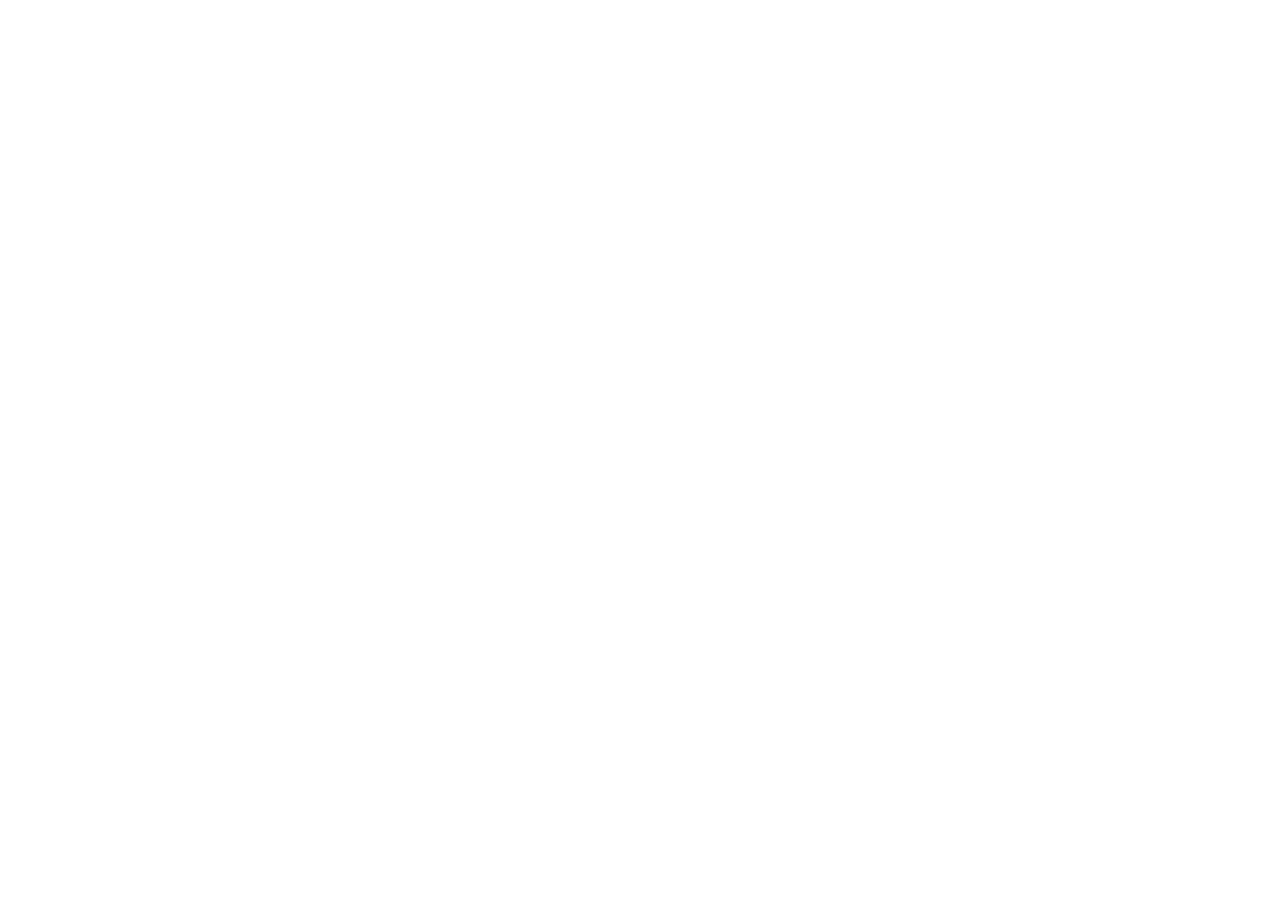
==== index.html @ 53dd27e1 "Estructura inicial del proyecto" ====
<!DOCTYPE html>
<html lang="en">
<head>
    <meta charset="UTF-8">
    <meta http-equiv="X-UA-Compatible" content="IE=edge">
    <meta name="viewport" content="width=device-width, initial-scale=1.0">
    <title>Workshop</title>
    <!-- CSS only -->
<link href="https://cdn.jsdelivr.net/npm/bootstrap@5.2.0-beta1/dist/css/bootstrap.min.css" rel="stylesheet" integrity="sha384-0evHe/X+R7YkIZDRvuzKMRqM+OrBnVFBL6DOitfPri4tjfHxaWutUpFmBp4vmVor" crossorigin="anonymous">
<link rel="stylesheet" href="./css/styles.css">
</head>
<body>

<!-- Todo lo del header -->
<!-- 15-65 -->
    <header>

    </header>

<!-- 65-115 -->
    <section>

    </section>







<!-- 115-200 -->
<!--Aquí va lo de los productos  -->
    <main class="container">

    </main>







    <!-- Aquí va el trabajo después de los productos -->
<!-- 200-250 -->
    <section>

    </section>

<!-- 250-300 -->
    <footer>

    </footer>
</body>
</html>
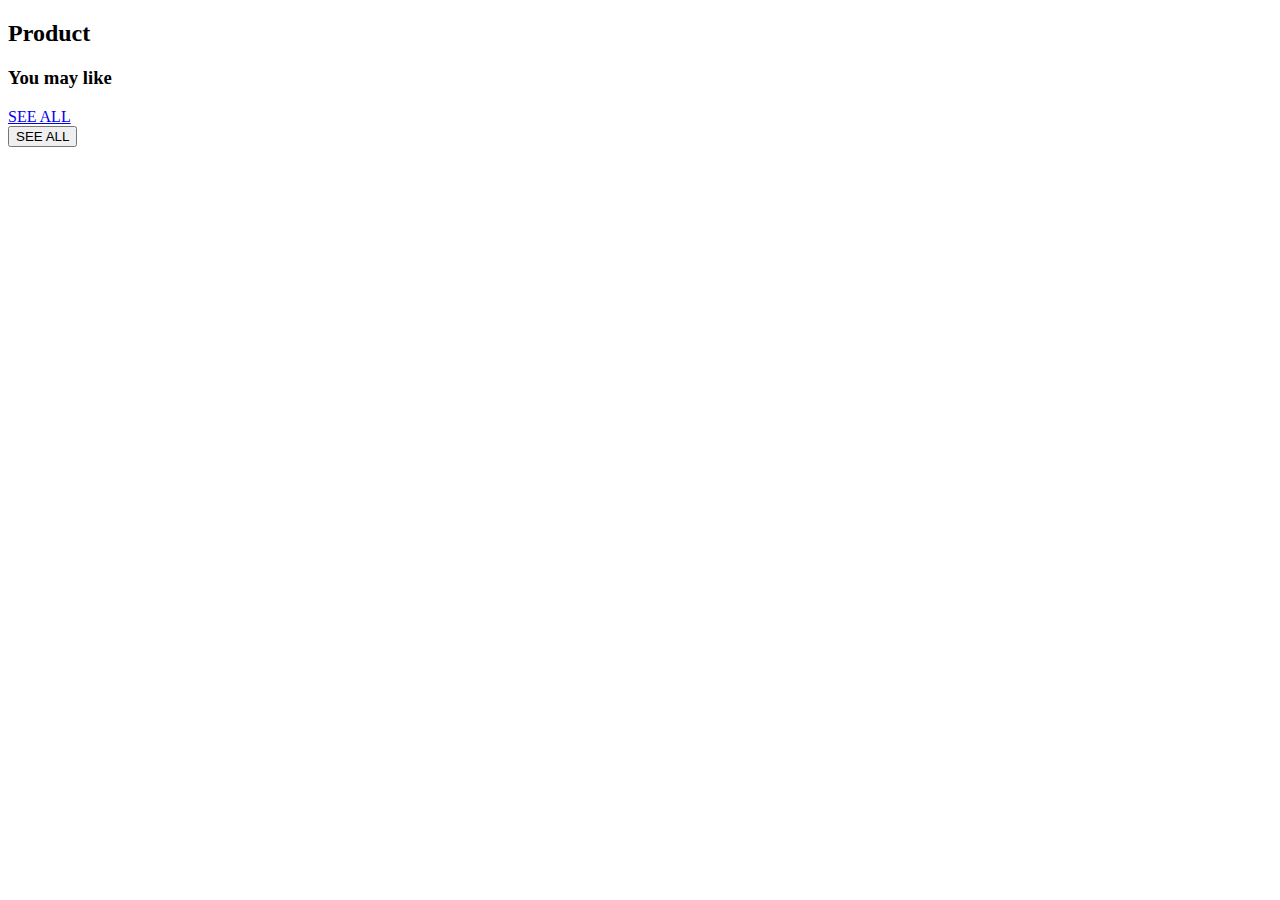
==== commit 710d2042: "Ya está el método get" ====
--- a/index.html
+++ b/index.html
@@ -28,9 +28,126 @@
 
 
 
+
+
+
+
+
+
+
+
+
+
+
+
+
+
+
+
+
+
+
+
+
+
+
+
+
+
+
+
+
+
+
+
+
+
+
+
+
+
+
+
+
+
+
+
+
+
+
+
+
+
+
+
+
+
+
+
+
+
+
+
+
+
+
+
+
+
+
+
+
+
+
+
+
+
+
+
+
+
+
+
+
+
+
+
+
 <!-- 115-200 -->
 <!--Aquí va lo de los productos  -->
     <main class="container">
+        <h2 class="text-dark">Product</h2>
+        <div class="d-flex justify-content-between">
+            <h3>You may like</h3>
+            <a href="#" class="text-danger">SEE ALL</a>
+        </div>
+        
+        <div class="container-products row mt-5">
+          
+                <!-- <div class="col-4">
+                    <img class="w-75 img-fluid" src="https://www.levapan.com/wp-content/uploads/2015/11/nectar_sanjorge_manzana250ml.jpg" alt="botella de jugo">
+                    <h5>Nombre del Jugo</h5>
+                    <p>Características del jugo</p>
+                    <p class="fw-bold">$999</p>
+                </div> -->
+    
+                <template id="template">
+                    <div class="col-4">
+                        <img class="w-75 img-fluid" src="" alt="botella de jugo">
+                        <h5>Nombre del Jugo</h5>
+                        <p id="caracteristicas">Características del jugo</p>
+                        <p id="precio" class="fw-bold">$999</p>
+                    </div>
+                </template>
+              
+        </div>
+
+        <button class="btn btn-danger d-block mx-auto">SEE ALL</button>
+       
+            
+       
+
+
 
     </main>
 
@@ -50,5 +167,147 @@
     <footer>
 
     </footer>
+
+
+
+
+
+
+
+
+
+
+
+
+
+
+
+
+
+
+
+
+
+
+
+
+
+
+
+
+
+
+
+
+
+
+
+
+
+
+
+
+
+
+
+
+
+
+
+
+
+
+
+
+
+
+
+
+
+
+
+
+
+
+
+
+
+
+
+
+
+
+
+
+
+
+
+
+
+
+
+
+
+
+
+
+
+
+
+
+
+
+
+
+
+
+
+
+
+
+
+
+
+
+
+
+
+
+
+
+
+
+
+
+
+
+
+
+
+
+
+
+
+
+
+
+
+
+
+
+
+
+
+
+
+
+
+
+
+
+
+
+
+    <script src="./js/app.js" type="module"></script>
 </body>
 </html>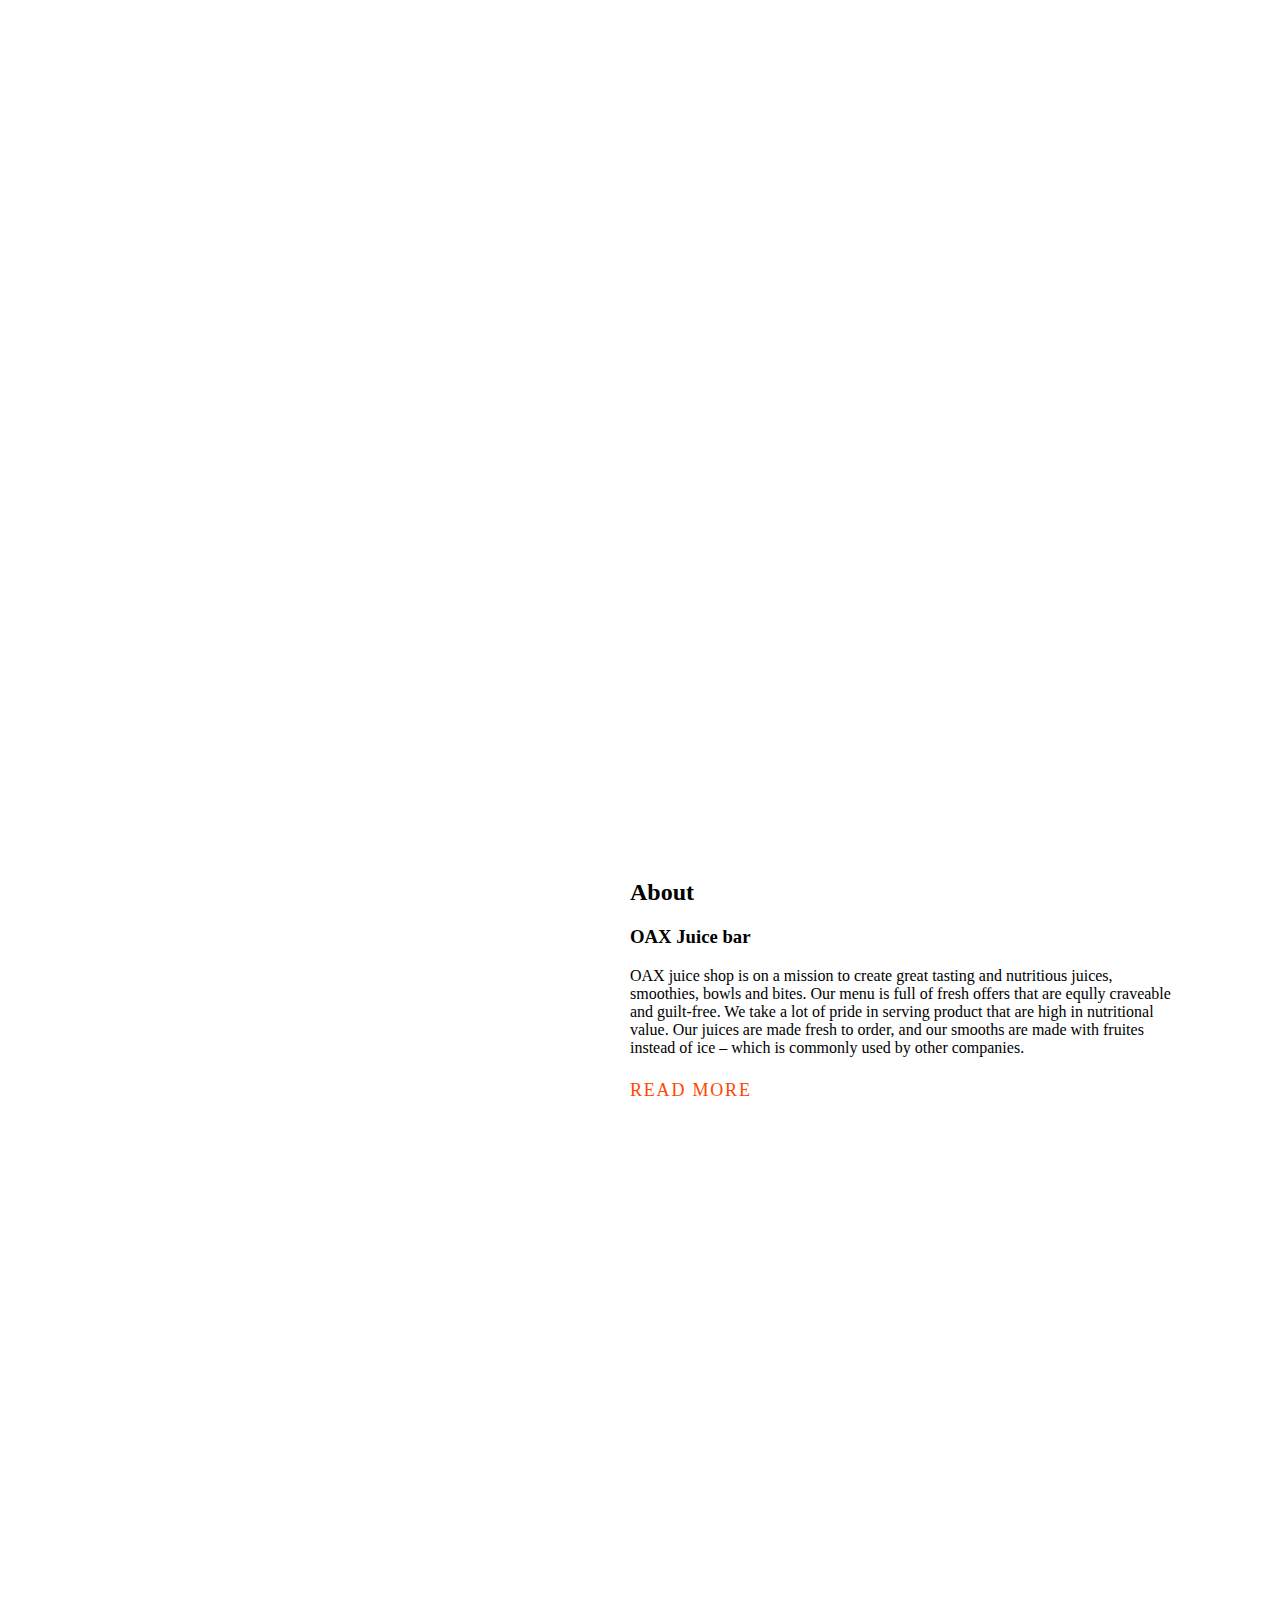
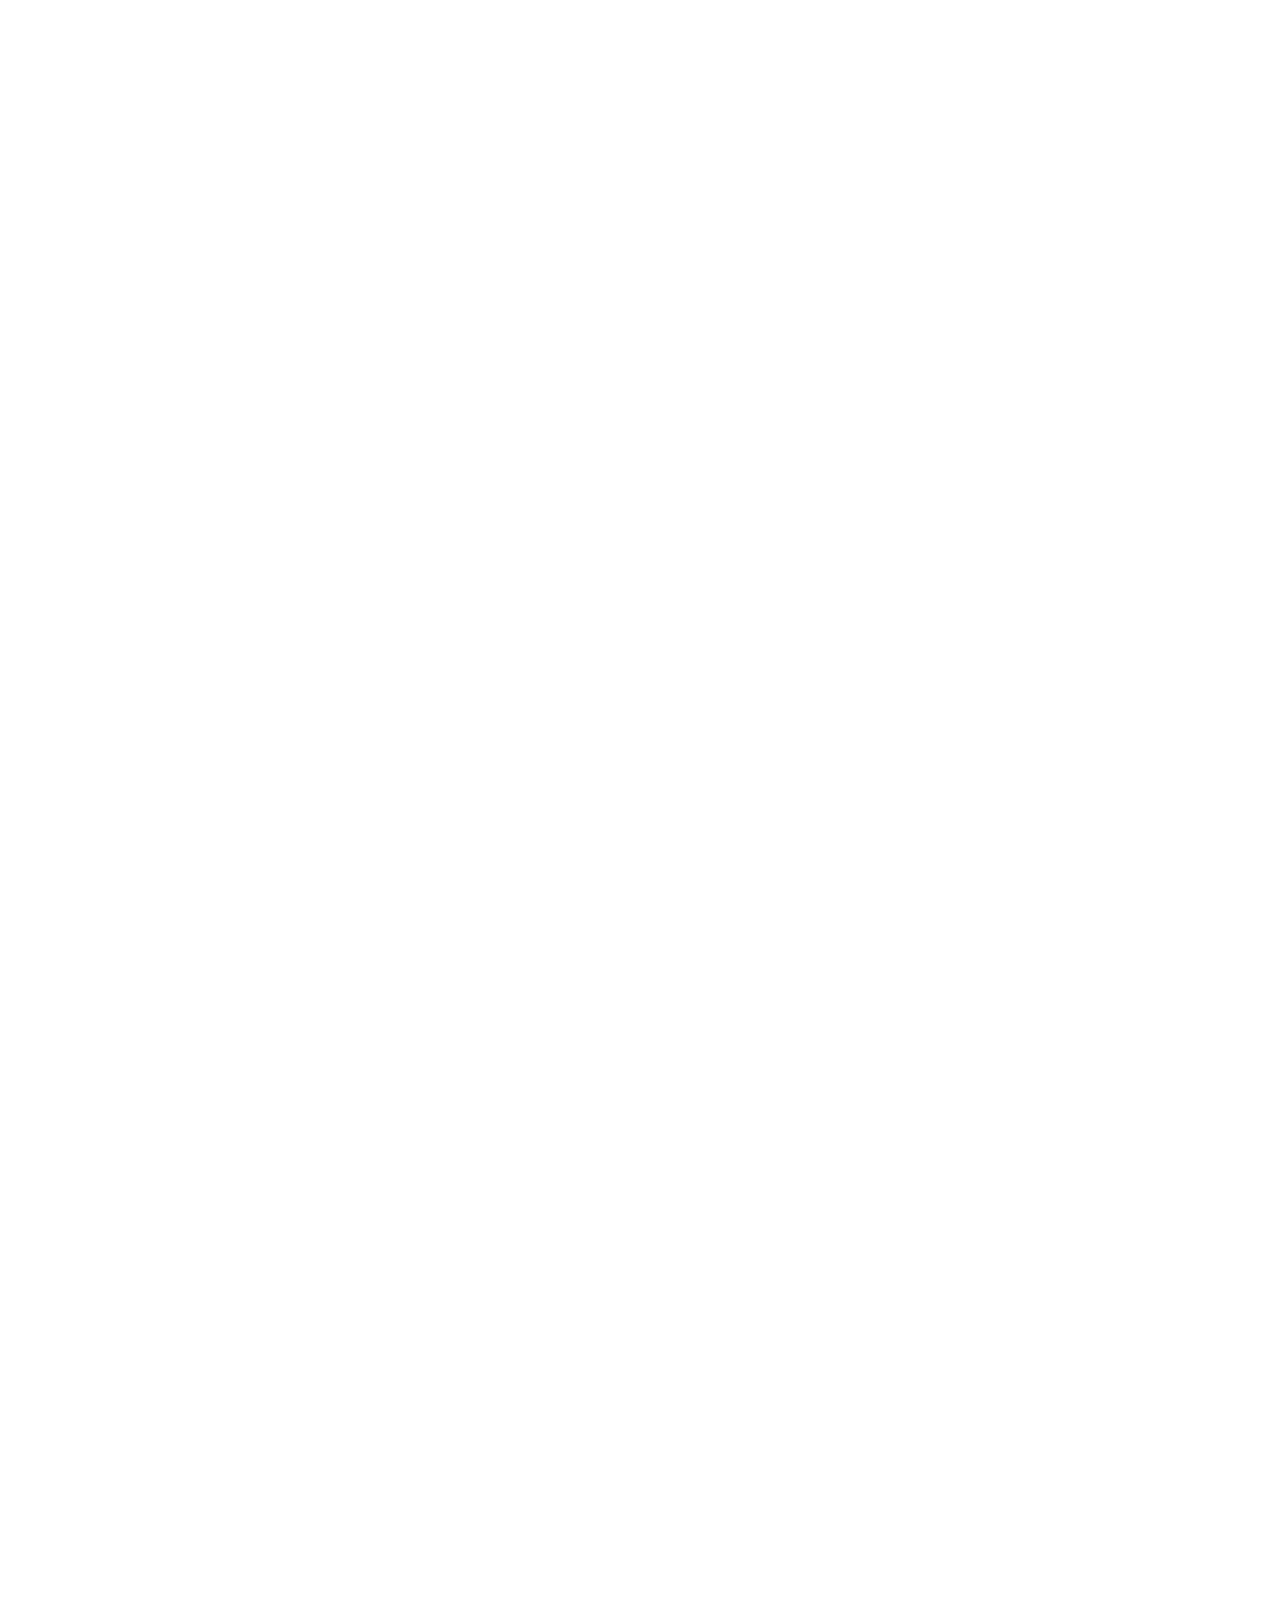
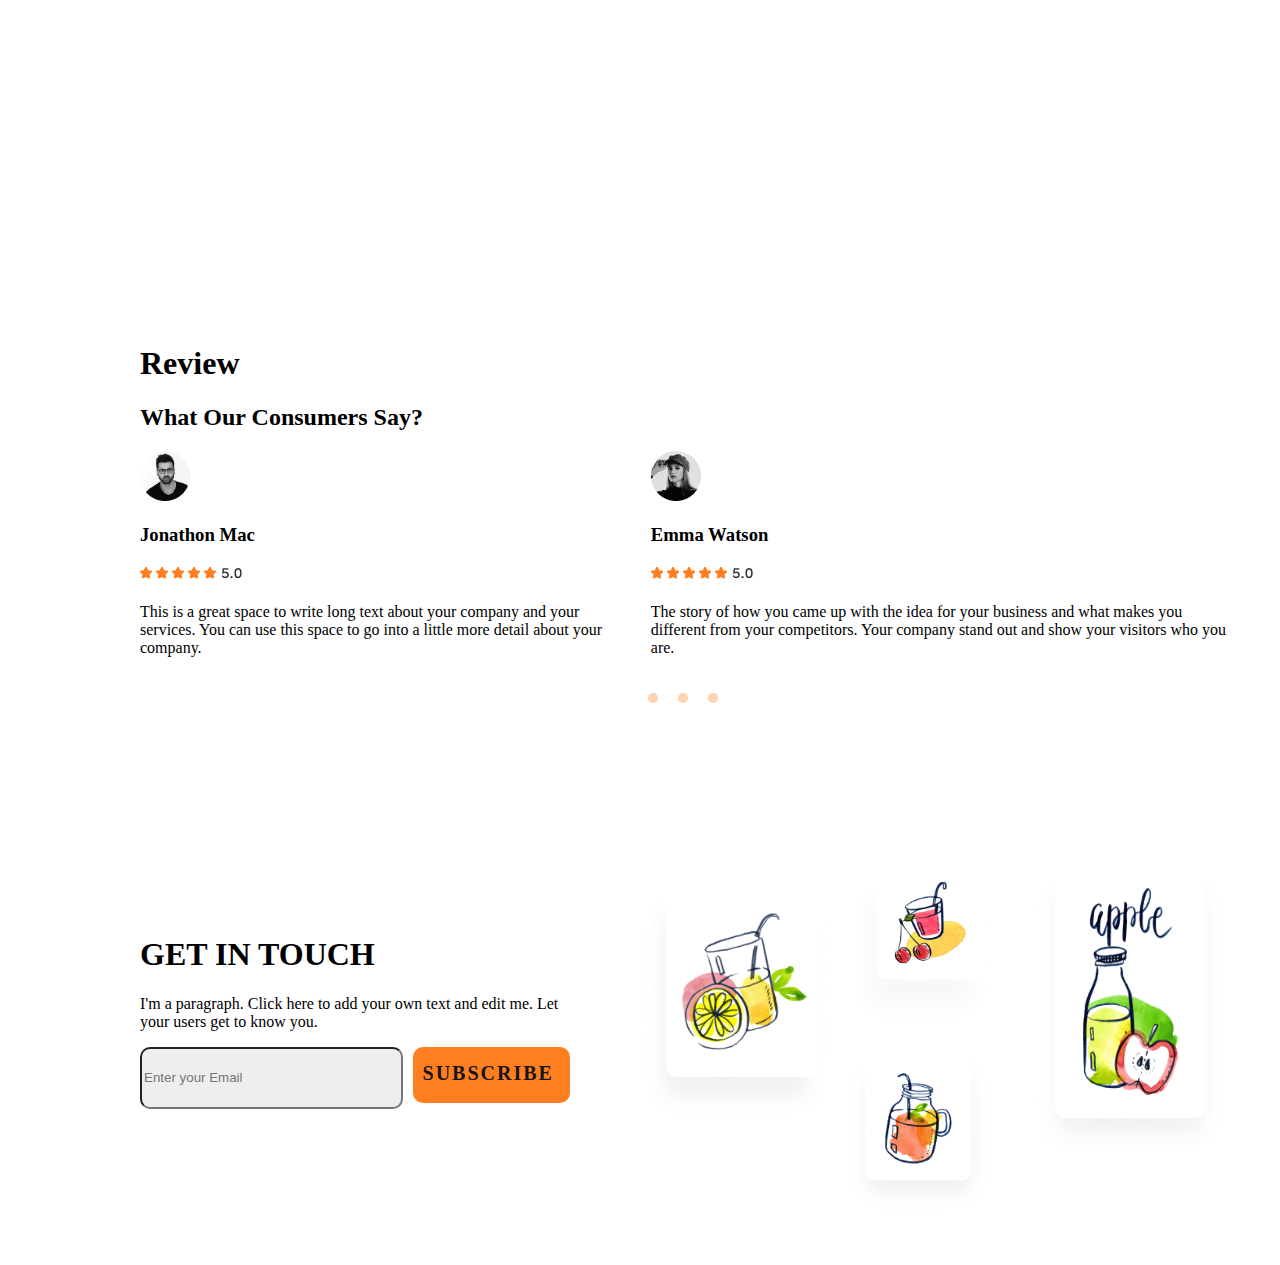
==== commit a4c2f1ad: "cambios" ====
--- a/index.html
+++ b/index.html
@@ -8,6 +8,7 @@
     <!-- CSS only -->
 <link href="https://cdn.jsdelivr.net/npm/bootstrap@5.2.0-beta1/dist/css/bootstrap.min.css" rel="stylesheet" integrity="sha384-0evHe/X+R7YkIZDRvuzKMRqM+OrBnVFBL6DOitfPri4tjfHxaWutUpFmBp4vmVor" crossorigin="anonymous">
 <link rel="stylesheet" href="./css/styles.css">
+
 </head>
 <body>
 
@@ -17,95 +18,100 @@
 
     </header>
 
+
+
+
+
+
+
+
+
+
+
+
+
+
+
+
+
+
+
+
+
+
+
+
+
+
+
+
+
+
+
+
+
+
+
+
+
+
+
+
+
+
+
+
+
+
+
 <!-- 65-115 -->
     <section>
 
+        <div class=" div1">
+            <img src="https://res.cloudinary.com/dnezkinuo/image/upload/v1657655784/Fresh_rwzfhy.png" alt="">
+        </div>
+
+        <div class="divText">
+            <h2>About</h2>
+            <h3>OAX Juice bar</h3>
+            <p>OAX juice shop is on a mission to create great tasting and nutritious juices, smoothies, bowls and bites. Our menu is full of fresh offers that are eqully craveable and guilt-free. 
+                We take a lot of pride in serving product that are high in nutritional value. Our juices are made fresh to order, and our smooths are made with fruites instead of ice – which is commonly used by other companies.
+            </p>
+            <h2 class="read">READ MORE</h2>
+
+        </div>
+
+
+
+
+
+
+
+
+
+
+
+
+
+
+
+
+
+
+
+
+
+
+
+
+
+
+
+
+
+
+
     </section>
-
-
-
-
-
-
-
-
-
-
-
-
-
-
-
-
-
-
-
-
-
-
-
-
-
-
-
-
-
-
-
-
-
-
-
-
-
-
-
-
-
-
-
-
-
-
-
-
-
-
-
-
-
-
-
-
-
-
-
-
-
-
-
-
-
-
-
-
-
-
-
-
-
-
-
-
-
-
-
-
-
-
-
-
-
 
 
 
@@ -116,40 +122,74 @@
 <!-- 115-200 -->
 <!--Aquí va lo de los productos  -->
     <main class="container">
-        <h2 class="text-dark">Product</h2>
-        <div class="d-flex justify-content-between">
-            <h3>You may like</h3>
-            <a href="#" class="text-danger">SEE ALL</a>
-        </div>
-        
-        <div class="container-products row mt-5">
-          
-                <!-- <div class="col-4">
-                    <img class="w-75 img-fluid" src="https://www.levapan.com/wp-content/uploads/2015/11/nectar_sanjorge_manzana250ml.jpg" alt="botella de jugo">
-                    <h5>Nombre del Jugo</h5>
-                    <p>Características del jugo</p>
-                    <p class="fw-bold">$999</p>
-                </div> -->
-    
-                <template id="template">
-                    <div class="col-4">
-                        <img class="w-75 img-fluid" src="" alt="botella de jugo">
-                        <h5>Nombre del Jugo</h5>
-                        <p id="caracteristicas">Características del jugo</p>
-                        <p id="precio" class="fw-bold">$999</p>
-                    </div>
-                </template>
-              
-        </div>
-
-        <button class="btn btn-danger d-block mx-auto">SEE ALL</button>
-       
-            
-       
-
-
 
     </main>
+
+
+
+
+
+
+
+
+
+
+
+
+
+
+
+
+
+
+
+
+
+
+
+
+
+
+
+
+
+
+
+
+
+
+
+
+
+
+
+
+
+
+
+
+
+
+
+
+
+
+
+
+
+
+
+
+
+
+
+
+
+
+
+
+
+
 
 
 
@@ -161,153 +201,76 @@
 <!-- 200-250 -->
     <section>
 
+
+        <div class="cont4">
+            <h1>Review</h1>
+            <h2>What Our Consumers Say?</h2>
+
+        <div>
+            <main class="main">
+                <div class="exp1">
+                    <img src="./images/Mask Group.png" alt="">
+                    <h3>Jonathon Mac</h3>
+                    <img src="./images/estrellas.png" alt="">
+                    <p>This is a great space to write long text about your company and your services. You can use this space to go into a little more detail about your company. </p>
+                </div>
+
+                <div class="exp1">
+                    <img src="./images/Mask Group2.png" alt=""> 
+                    <h3>Emma Watson</h3>
+                    <img src="./images/estrellas.png" alt="">
+                    <p>The story of how you came up with the idea for your business and what makes you different from your competitors. Your company stand out and show your visitors who you are. </p>
+                </div>
+
+                
+            </main>
+
+            <div class="div5">
+                    <img src="./images/Ellipse.png" alt="">
+                    <img src="./images/Ellipse.png" alt="">
+                    <img src="./images/Ellipse.png" alt="">
+                </div>
+
+            <div>
+        </div>
+            </div>
+        </div>
+
+                <main class="seccion10">
+                    <div class="sec11">
+                        <h1>GET IN TOUCH</h1>
+                        <p>I'm a paragraph. Click here to add your own text and edit me. Let your users get to know you.</p>
+                        <div class="subsec10">
+                            <input type="text" placeholder="Enter your Email">
+                                <div class="conth1">
+                                    <h1 class="h1">SUBSCRIBE</h1>
+                                </div>
+                        </div>
+                    </div>
+
+
+                    <div class="sec12">
+                        <div>
+                        <img class="juice1" src="./images/juice4.png" alt="">
+                        </div>
+                        <div class="j3">
+                        <img class="juice2" src="./images/juice1.png" alt="">
+                        <img class="juice3" src="./images/juice3.png" alt="">
+                        </div>
+                        <div>
+                        <img class="juice4" src="./images/juice2.png" alt="">
+                        </div>
+                    </div>
+
+
+                </main>
+
     </section>
+
 
 <!-- 250-300 -->
     <footer>
 
     </footer>
-
-
-
-
-
-
-
-
-
-
-
-
-
-
-
-
-
-
-
-
-
-
-
-
-
-
-
-
-
-
-
-
-
-
-
-
-
-
-
-
-
-
-
-
-
-
-
-
-
-
-
-
-
-
-
-
-
-
-
-
-
-
-
-
-
-
-
-
-
-
-
-
-
-
-
-
-
-
-
-
-
-
-
-
-
-
-
-
-
-
-
-
-
-
-
-
-
-
-
-
-
-
-
-
-
-
-
-
-
-
-
-
-
-
-
-
-
-
-
-
-
-
-
-
-
-
-
-
-
-
-
-
-
-
-
-
-
-
-
-
-
-    <script src="./js/app.js" type="module"></script>
 </body>
 </html>--- a/css/styles.css
+++ b/css/styles.css
@@ -0,0 +1,154 @@
+.div1{
+    position: absolute;
+    width: 437px;
+    height: 466px;
+    left: 140px;
+    top: 808px;
+
+}
+.divText{
+    position: absolute;
+    width: 554px;
+    height: 364px;
+    left: 630px;
+    top: 859px;
+
+}
+.read{
+    margin-top: 20px;
+   display: flex;
+    width: 197px;
+    height: 26px;
+    left: 672px;
+    top: 1194px;
+
+    font-family: 'Oswald';
+    font-style: normal;
+    font-weight: 500;
+    font-size: 18px;
+    line-height: 26px;
+    /* identical to box height, or 144% */
+
+    letter-spacing: 0.1em;
+    color: orangered ;
+}
+
+.cont4{
+    position: absolute;
+    width: 1086px;
+    height: 471px;
+    left: 140px;
+    top: 3524px;
+
+}
+sec12
+    .exp1{
+       
+        width: 526px;
+        height: 228px;
+        left: 140px;
+        margin-top: 30px;
+
+        background: rgba(255, 126, 32, 0.05);
+        border-radius: 16px;
+           }
+
+.main{
+    display: flex;
+    gap:20px;
+    
+}
+
+.div5{
+    display: flex;
+    gap:20px;
+    justify-content: center;
+    margin-top: 20px;
+}
+.seccion10{
+    position: absolute;
+    width: 1086px;
+    height: 350.25px;
+    left: 140px;
+    top: 4115px;
+    display: flex;
+
+}
+.subsec10{
+    display: flex;
+    gap:10px
+}
+
+.sec11{
+    position: absolute;
+    width: 430px;
+    height: 202px;
+    
+}
+.conth1{
+    width: 159px;
+    height: 56px;
+    background: #FF7E20;
+    border-radius: 10px;
+   
+}
+.h1{
+   margin-left: 10px;
+    margin-top: 13px;
+    font-family: 'Oswald';
+    font-style: normal;
+    font-weight: 600;
+    font-size: 20px;
+    line-height: 27px;
+    /* identical to box height */
+
+    letter-spacing: 0.1em;
+
+    color: #161616;
+}
+
+input{
+   
+ 
+    width: 257px;
+    height: 56px;
+    background: #EEEEEE;
+    border-radius: 10px;
+}
+
+.juice1{
+    width: 192px;
+    height: 236px;
+    margin-top: 20px;
+}
+
+.juice2{
+   
+    width: 145px;
+    height: 163.12px;
+   
+   
+}
+
+.juice3{
+    width: 145px;
+    height: 163.12px;
+    margin-top: 20px;
+}
+
+.juice4{
+    width: 192px;
+    height: 293px;
+}
+.sec12{
+    display:flex;
+    width: 677px;
+    height: 350.25px;
+    margin-left: 500px;
+    margin-top: -50px;
+}
+
+.j3{
+    margin-left:15px;
+    display: block;
+}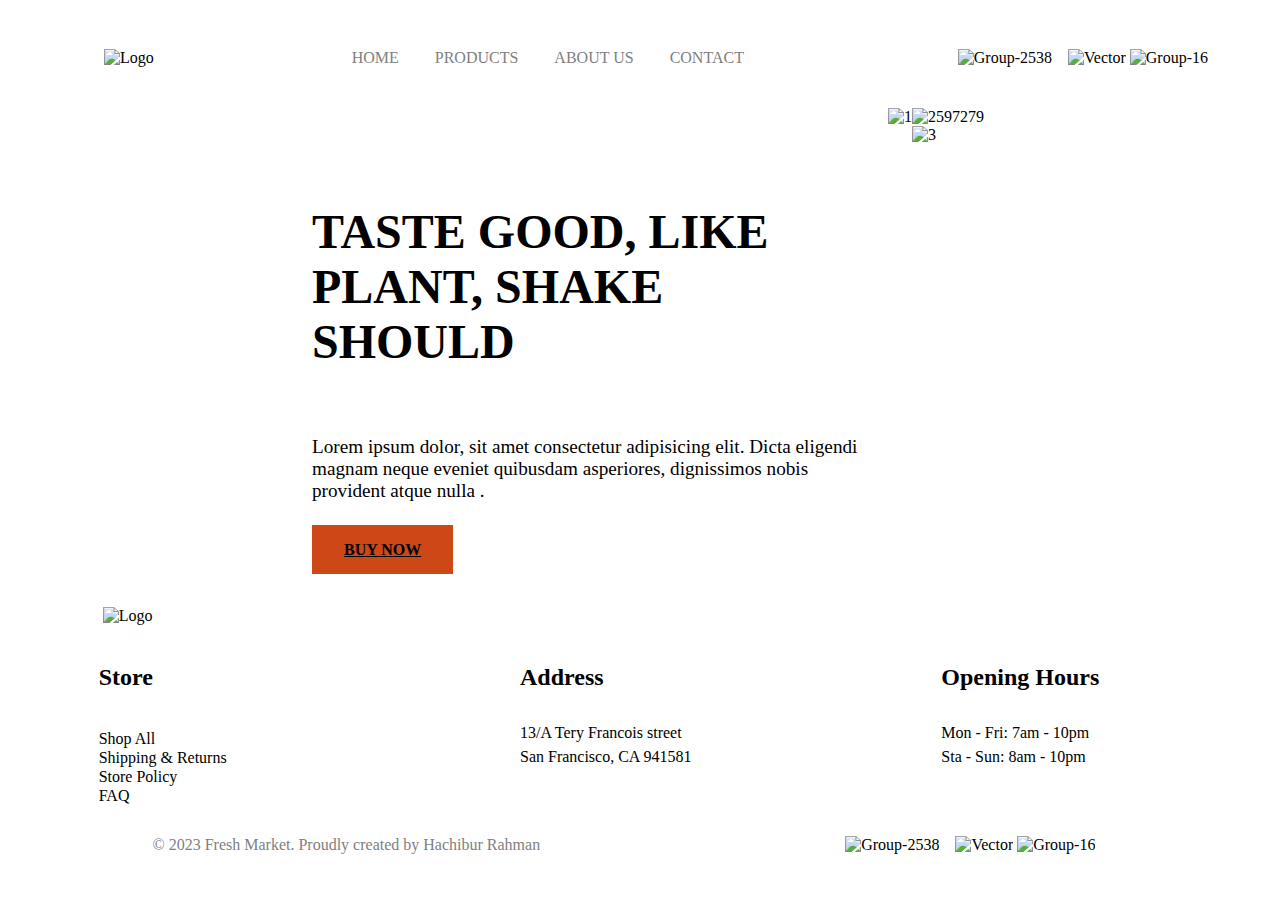
==== commit c69247ed: "footer y header" ====
--- a/index.html
+++ b/index.html
@@ -1,276 +1,318 @@
 <!DOCTYPE html>
 <html lang="en">
+
 <head>
     <meta charset="UTF-8">
     <meta http-equiv="X-UA-Compatible" content="IE=edge">
     <meta name="viewport" content="width=device-width, initial-scale=1.0">
     <title>Workshop</title>
     <!-- CSS only -->
-<link href="https://cdn.jsdelivr.net/npm/bootstrap@5.2.0-beta1/dist/css/bootstrap.min.css" rel="stylesheet" integrity="sha384-0evHe/X+R7YkIZDRvuzKMRqM+OrBnVFBL6DOitfPri4tjfHxaWutUpFmBp4vmVor" crossorigin="anonymous">
-<link rel="stylesheet" href="./css/styles.css">
-
+    <link href="https://cdn.jsdelivr.net/npm/bootstrap@5.2.0-beta1/dist/css/bootstrap.min.css" rel="stylesheet"
+        integrity="sha384-0evHe/X+R7YkIZDRvuzKMRqM+OrBnVFBL6DOitfPri4tjfHxaWutUpFmBp4vmVor" crossorigin="anonymous">
+    <link rel="stylesheet" href="./css/styles.css">
+    <link rel="stylesheet" href="./css/navBar.css">
 </head>
+
 <body>
 
-<!-- Todo lo del header -->
-<!-- 15-65 -->
+    <!-- Todo lo del header -->
+    <!-- 15-65 -->
     <header>
-
+        <nav class="navigationBar">
+            <div class="logoNavBar">
+                <img src="https://i.ibb.co/GPHg8RK/Logo.png" alt="Logo" border="0">
+            </div>
+            <div class="enlaces">
+                <a href="">HOME</a>
+                <a href="">PRODUCTS</a>
+                <a href="">ABOUT US</a>
+                <a href="">CONTACT</a>
+            </div>
+            <div class="logos">
+                <img src="https://i.ibb.co/sRfvyM6/Group-2538.png" alt="Group-2538" border="0">
+                <div class="logos2">
+                    <img src="https://i.ibb.co/VptR0bk/Vector.png" alt="Vector" border="0">
+                    <img src="https://i.ibb.co/L6sryJW/Group-16.png" alt="Group-16" border="0">
+                </div>
+            </div>
+        </nav>
+        <section class="sectionCabecera">
+            <div class="card" style="width: 37rem;">
+                <div class="card-body">
+                    <h5 class="card-title">TASTE GOOD, LIKE <br> PLANT, SHAKE SHOULD</h5>
+                    <p class="card-text">Lorem ipsum dolor, sit amet consectetur adipisicing elit. Dicta eligendi magnam
+                        neque eveniet quibusdam asperiores, dignissimos nobis provident atque nulla .</p>
+                    <a href="#" class="btn btn-primary">BUY NOW</a>
+                </div>
+            </div>
+            <section class="fotosHeader">
+                <div class="img01">
+                    <img src="https://i.ibb.co/m4Qqqbq/1.png" alt="1" border="0">
+                </div>
+                <div class="img0203">
+                    <img src="https://i.ibb.co/QXwz8hj/2597279.png" alt="2597279" border="0">
+                    <img src="https://i.ibb.co/KyLNdjH/3.png" alt="3" border="0">
+                </div>
+            </section>
+        </section>
     </header>
 
-
-
-
-
-
-
-
-
-
-
-
-
-
-
-
-
-
-
-
-
-
-
-
-
-
-
-
-
-
-
-
-
-
-
-
-
-
-
-
-
-
-
-
-
-
-
-<!-- 65-115 -->
+    <!-- 65-115 -->
     <section>
 
-        <div class=" div1">
-            <img src="https://res.cloudinary.com/dnezkinuo/image/upload/v1657655784/Fresh_rwzfhy.png" alt="">
+    </section>
+
+
+
+
+
+
+
+    <!-- 115-200 -->
+    <!--Aquí va lo de los productos  -->
+    <main class="container">
+
+    </main>
+
+
+
+
+
+
+
+    <!-- Aquí va el trabajo después de los productos -->
+    <!-- 200-250 -->
+    <section>
+
+    </section>
+
+
+
+
+
+
+
+
+
+
+
+
+
+
+
+
+
+
+
+
+
+
+
+
+
+
+
+
+
+
+
+
+
+
+
+
+
+
+
+
+
+
+
+
+
+
+
+
+
+
+
+
+
+
+
+
+
+
+
+
+
+
+
+
+
+
+
+
+
+
+
+
+
+
+
+
+
+
+
+
+
+
+
+
+
+
+
+
+
+
+
+
+
+
+
+
+
+
+
+
+
+
+
+
+
+
+
+
+
+
+
+
+
+
+
+
+
+
+
+
+
+
+
+
+
+
+
+
+
+
+
+
+
+
+
+
+
+
+
+
+
+
+
+
+
+
+
+
+
+
+
+
+
+
+
+
+
+
+
+
+
+
+
+
+
+
+
+
+
+
+
+
+
+
+
+
+
+
+
+
+
+
+
+
+
+
+    <!-- 250-300 -->
+    <footer>
+        <div class="logo">
+            <img src="https://i.ibb.co/GPHg8RK/Logo.png" alt="Logo" border="0">
+            
         </div>
-
-        <div class="divText">
-            <h2>About</h2>
-            <h3>OAX Juice bar</h3>
-            <p>OAX juice shop is on a mission to create great tasting and nutritious juices, smoothies, bowls and bites. Our menu is full of fresh offers that are eqully craveable and guilt-free. 
-                We take a lot of pride in serving product that are high in nutritional value. Our juices are made fresh to order, and our smooths are made with fruites instead of ice – which is commonly used by other companies.
-            </p>
-            <h2 class="read">READ MORE</h2>
-
+        <div class="divFooter">
+            <section class="footer1">
+                <h3>Store</h3>
+                <div>
+                    <a href="">Shop All</a>
+                    <a href="">Shipping & Returns</a>
+                </div>
+                <div>
+                    <a href="">Store Policy</a>
+                    <a href="">FAQ</a>
+                </div>
+            </section>
+            <section class="footer2">
+                <h3>Address</h3>
+                <p>13/A Tery Francois street</p>
+                <p>San Francisco, CA 941581</p>
+            </section>
+            <section class="footer3">
+                <h3>Opening Hours</h3>
+                <p>Mon - Fri: 7am - 10pm</p>
+                <p>Sta - Sun: 8am - 10pm</p>
+            </section>
         </div>
-
-
-
-
-
-
-
-
-
-
-
-
-
-
-
-
-
-
-
-
-
-
-
-
-
-
-
-
-
-
-
-    </section>
-
-
-
-
-
-
-
-<!-- 115-200 -->
-<!--Aquí va lo de los productos  -->
-    <main class="container">
-
-    </main>
-
-
-
-
-
-
-
-
-
-
-
-
-
-
-
-
-
-
-
-
-
-
-
-
-
-
-
-
-
-
-
-
-
-
-
-
-
-
-
-
-
-
-
-
-
-
-
-
-
-
-
-
-
-
-
-
-
-
-
-
-
-
-
-
-
-
-
-
-
-
-
-
-
-    <!-- Aquí va el trabajo después de los productos -->
-<!-- 200-250 -->
-    <section>
-
-
-        <div class="cont4">
-            <h1>Review</h1>
-            <h2>What Our Consumers Say?</h2>
-
-        <div>
-            <main class="main">
-                <div class="exp1">
-                    <img src="./images/Mask Group.png" alt="">
-                    <h3>Jonathon Mac</h3>
-                    <img src="./images/estrellas.png" alt="">
-                    <p>This is a great space to write long text about your company and your services. You can use this space to go into a little more detail about your company. </p>
-                </div>
-
-                <div class="exp1">
-                    <img src="./images/Mask Group2.png" alt=""> 
-                    <h3>Emma Watson</h3>
-                    <img src="./images/estrellas.png" alt="">
-                    <p>The story of how you came up with the idea for your business and what makes you different from your competitors. Your company stand out and show your visitors who you are. </p>
-                </div>
-
-                
-            </main>
-
-            <div class="div5">
-                    <img src="./images/Ellipse.png" alt="">
-                    <img src="./images/Ellipse.png" alt="">
-                    <img src="./images/Ellipse.png" alt="">
-                </div>
-
-            <div>
+        <div class="copyRedes">
+            <div class="cpyright">
+                <p>&copy; 2023 Fresh Market. Proudly created by Hachibur Rahman</p>
+            </div>
+            <div class="logos">
+                <img src="https://i.ibb.co/sRfvyM6/Group-2538.png" alt="Group-2538" border="0">
+                <div class="logos2">
+                    <img src="https://i.ibb.co/VptR0bk/Vector.png" alt="Vector" border="0">
+                    <img src="https://i.ibb.co/L6sryJW/Group-16.png" alt="Group-16" border="0">
+                </div>
+            </div>
         </div>
-            </div>
-        </div>
-
-                <main class="seccion10">
-                    <div class="sec11">
-                        <h1>GET IN TOUCH</h1>
-                        <p>I'm a paragraph. Click here to add your own text and edit me. Let your users get to know you.</p>
-                        <div class="subsec10">
-                            <input type="text" placeholder="Enter your Email">
-                                <div class="conth1">
-                                    <h1 class="h1">SUBSCRIBE</h1>
-                                </div>
-                        </div>
-                    </div>
-
-
-                    <div class="sec12">
-                        <div>
-                        <img class="juice1" src="./images/juice4.png" alt="">
-                        </div>
-                        <div class="j3">
-                        <img class="juice2" src="./images/juice1.png" alt="">
-                        <img class="juice3" src="./images/juice3.png" alt="">
-                        </div>
-                        <div>
-                        <img class="juice4" src="./images/juice2.png" alt="">
-                        </div>
-                    </div>
-
-
-                </main>
-
-    </section>
-
-
-<!-- 250-300 -->
-    <footer>
-
     </footer>
 </body>
+
 </html>--- a/css/navBar.css
+++ b/css/navBar.css
@@ -0,0 +1,94 @@
+
+.navigationBar{
+    height: 100px;
+    display: flex;
+    align-items: center;
+    justify-content:space-between;
+    padding: 0 2em;
+}
+.logoNavBar{
+    padding-left: 4em;
+}
+.logos{
+    width: max-content;
+    display: flex;
+    justify-content: space-between;
+    padding: 0 1em;
+}
+.logos2{
+    padding: 0 1em;
+}
+.enlaces a{
+    text-decoration: none;
+    color: rgb(128, 128, 128);
+    padding: 0 1em;
+    cursor: pointer;
+}
+.enlaces a:hover{
+    color: black;
+}
+.sectionCabecera{
+    display: flex;
+    justify-content: center;
+}
+.card-body{
+    padding: 3em 1em;
+}
+.card-title{
+    font-size: 3em;
+    margin: 1em 0;
+}
+.card-text{
+    padding: 1em 0;
+    font-size: 1.2em;
+    
+}
+.btn-primary{
+    background-color: rgb(206, 71, 22);
+    border: none;
+    padding: 1em 2em;
+    margin: 2em 0;
+    color: black;
+    font-weight: 900;
+}
+.fotosHeader{
+    display: flex;
+
+}
+.img0203 img{
+    display: flex;
+}
+.logo{
+    width: 85%;
+    margin: 0 auto;
+}
+.divFooter{
+    display: flex;
+    justify-content: space-around;
+}
+.divFooter h3{
+    font-size: 1.5em;
+    padding: 1em 0;
+}
+.footer1,
+.footer2,
+.footer3{
+    width: 15em;
+    line-height: .5em;
+}
+.footer1 a{
+    line-height: 1.2em;
+    color: black;
+    display: flex;
+    flex-wrap: wrap;
+    text-decoration: none;
+}
+.copyRedes{
+    display: flex;
+    justify-content:space-around;
+    align-items: center;
+    height: 80px;
+}
+.copyRedes .cpyright{
+    color: gray;
+}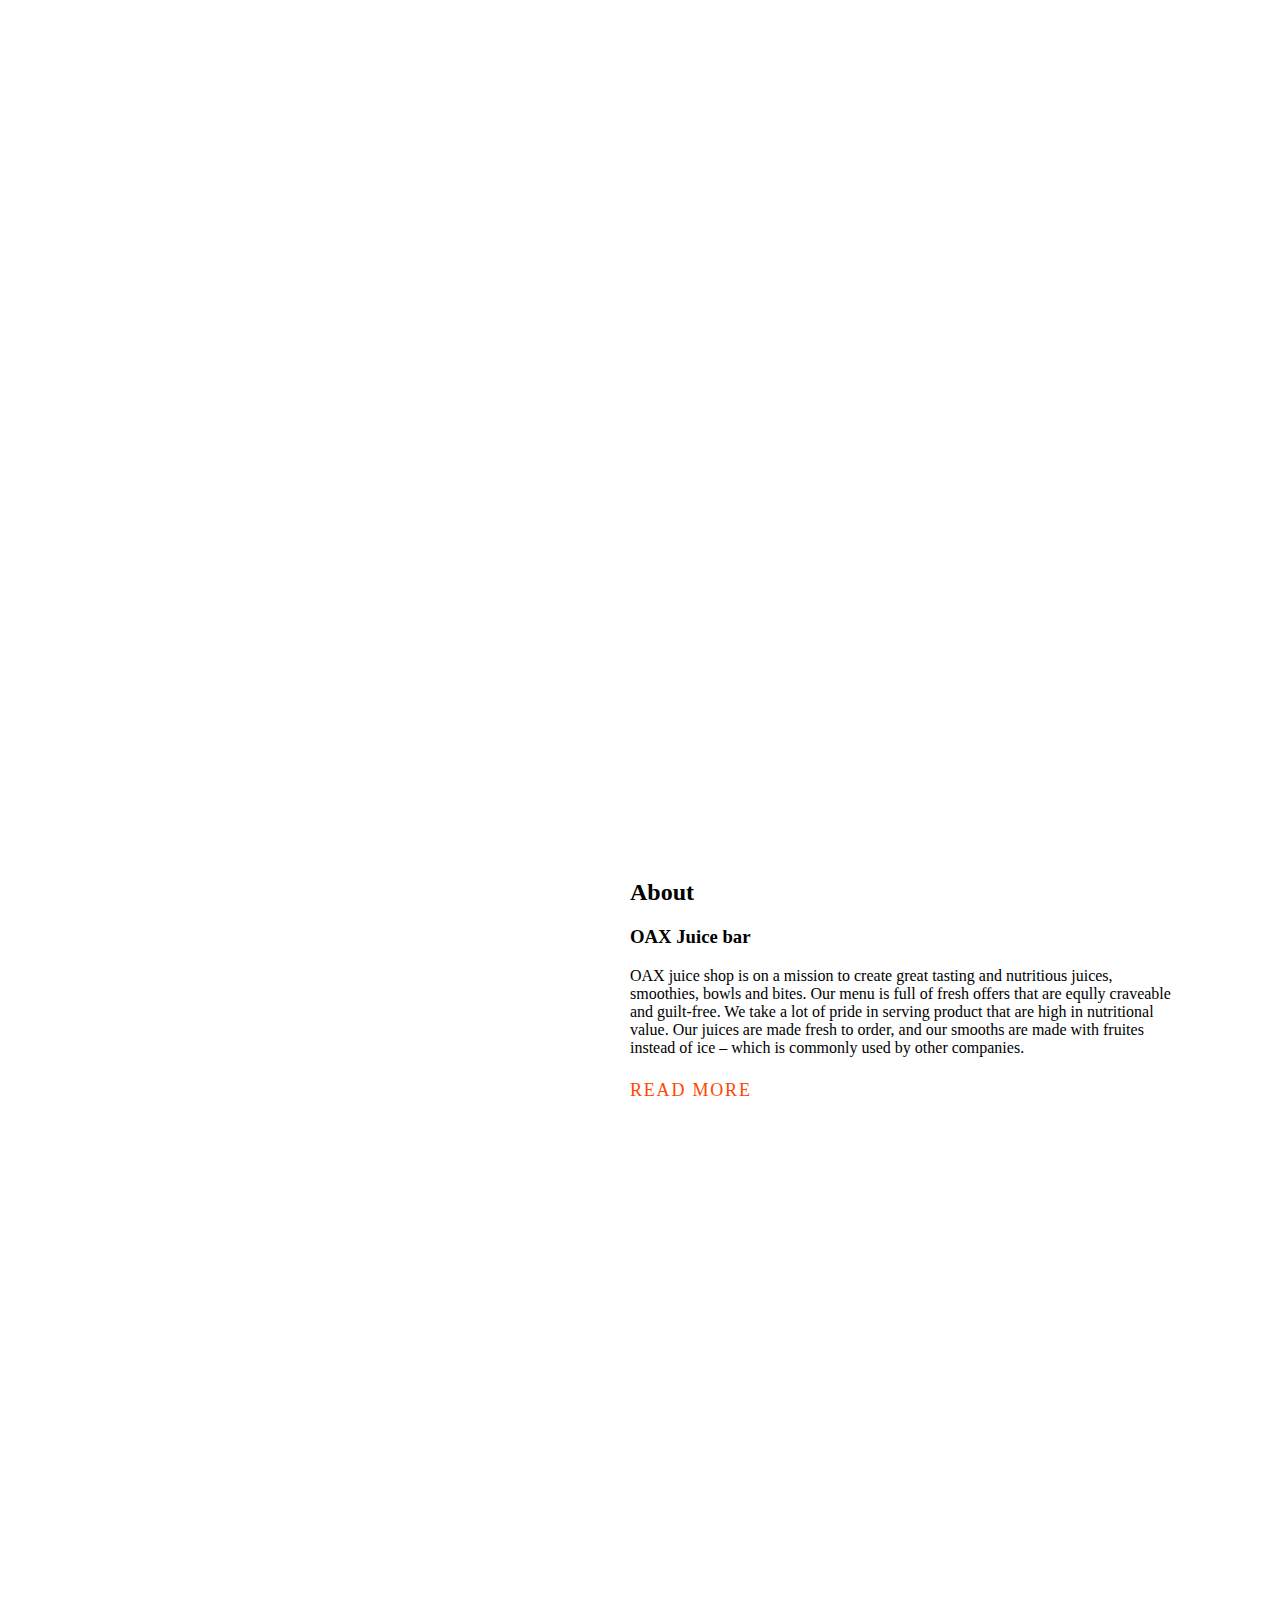
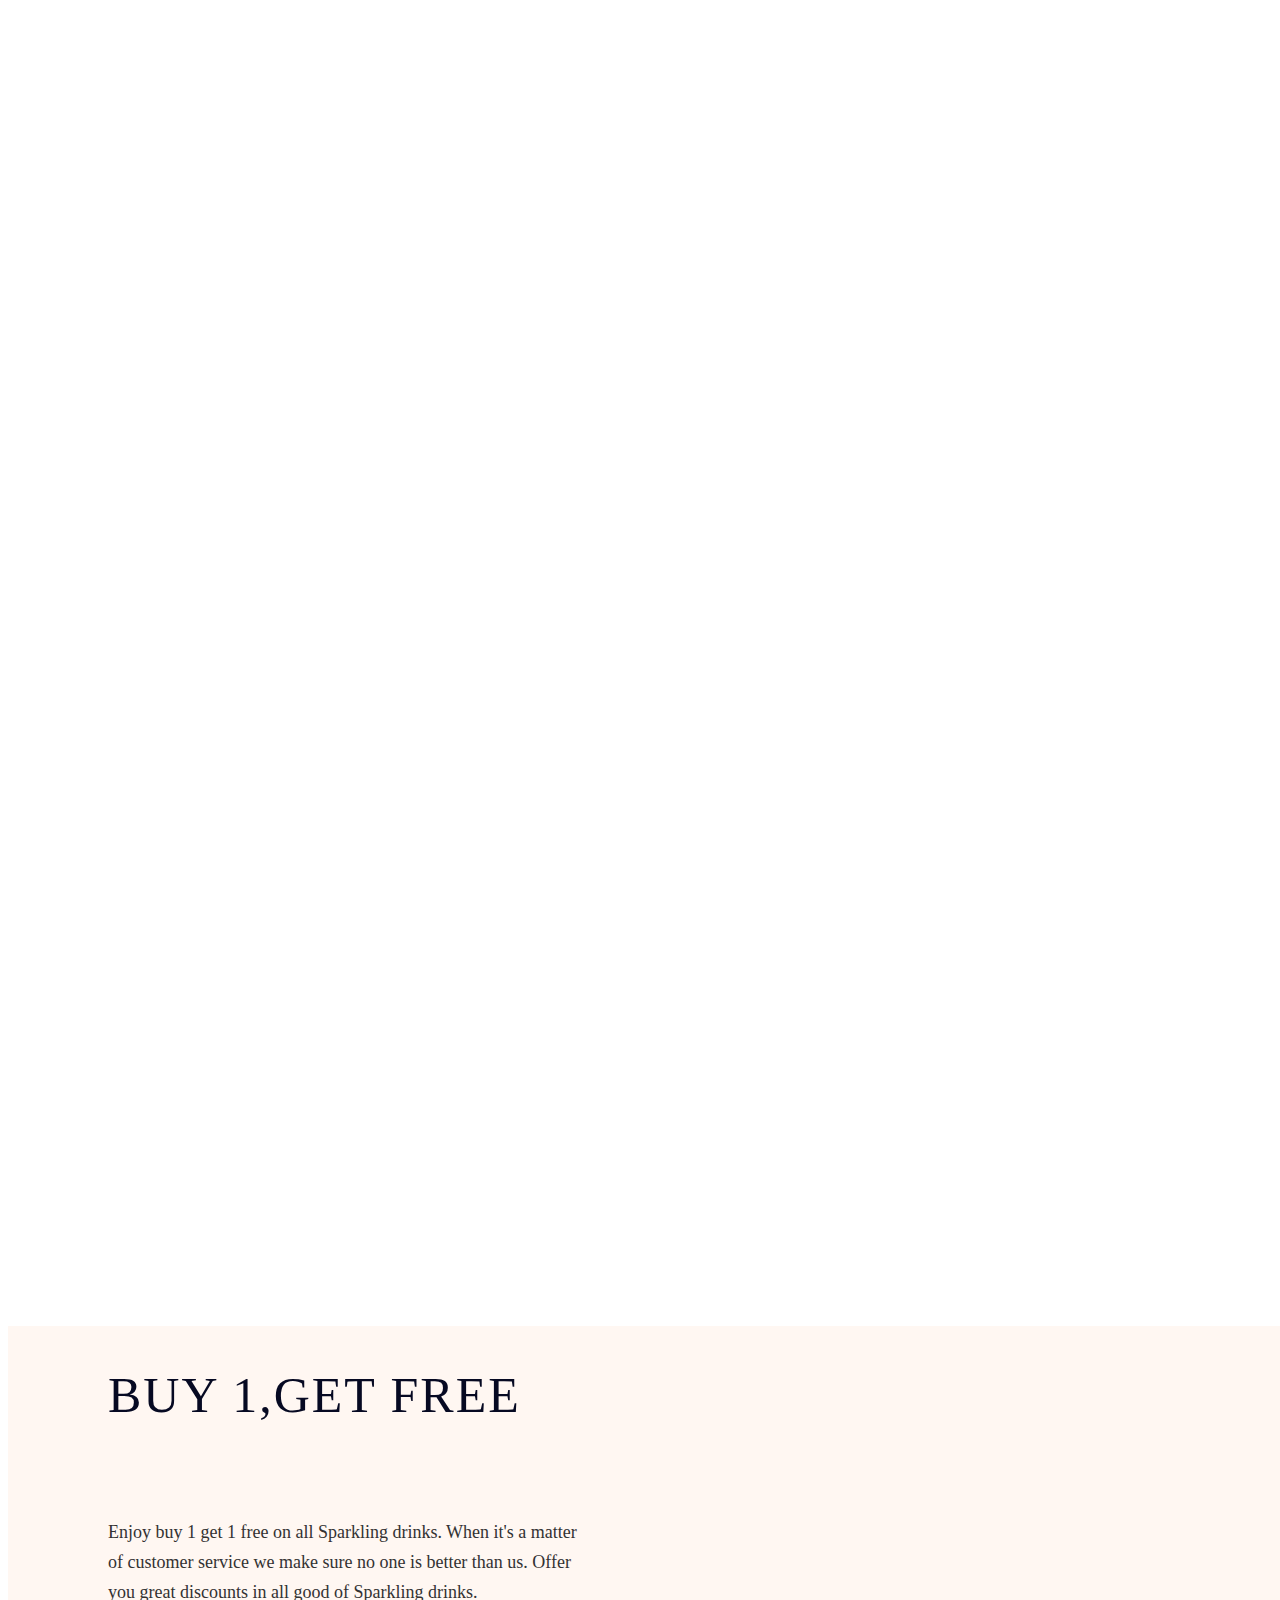
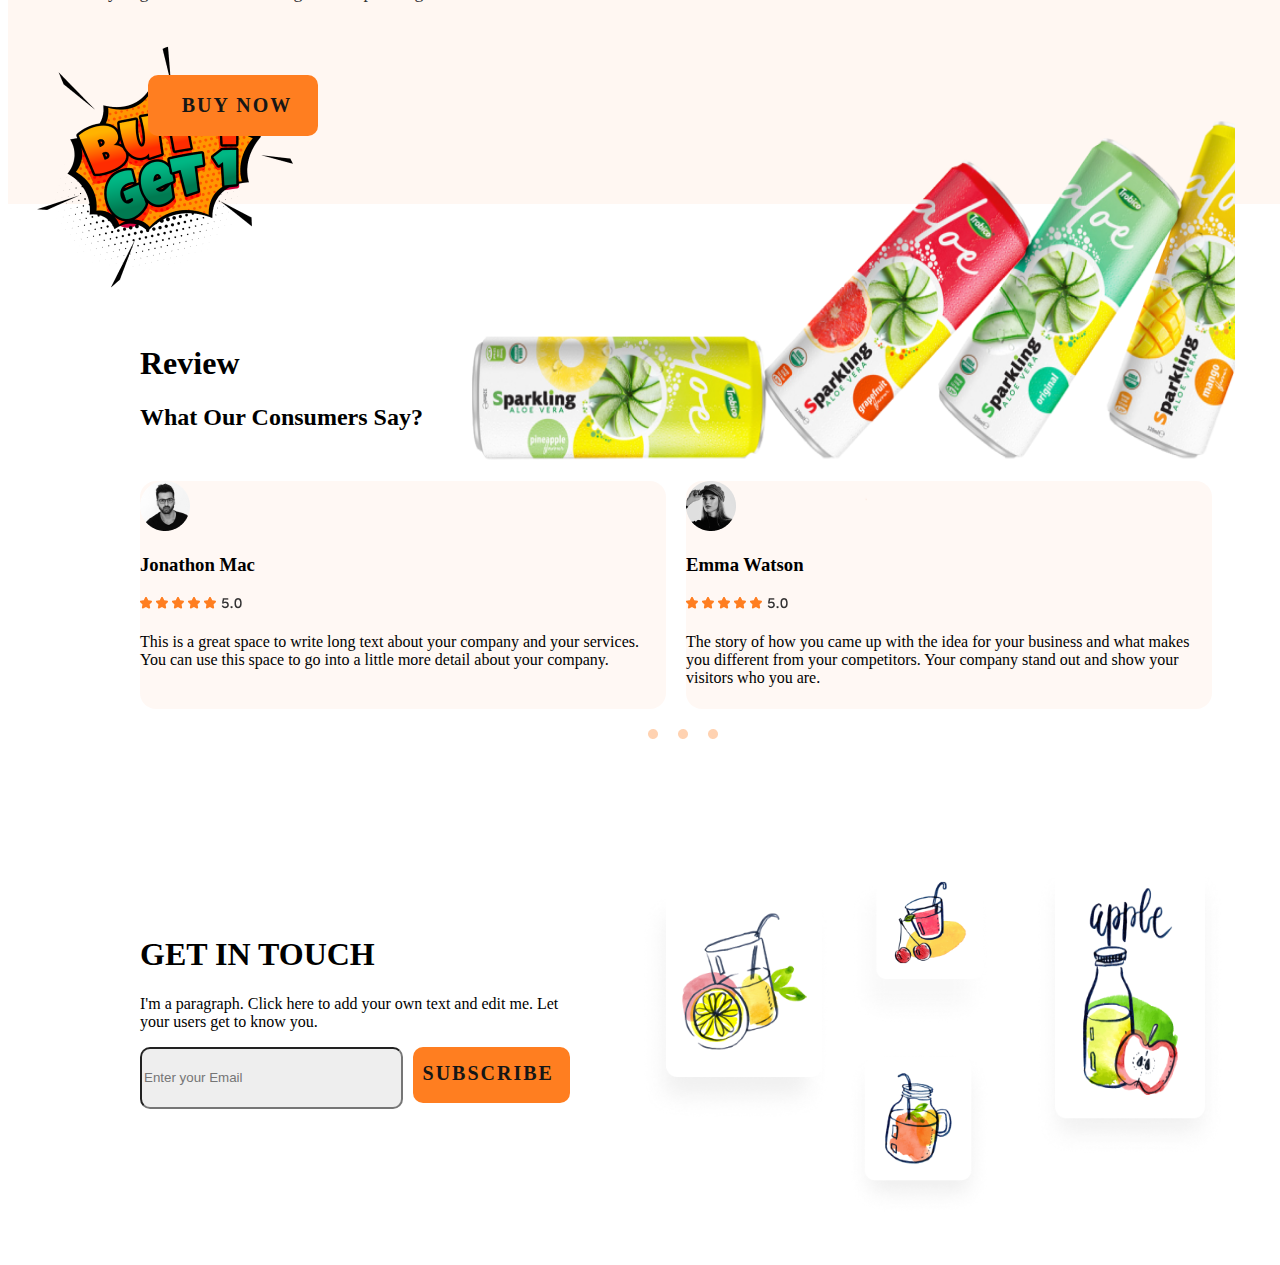
==== commit 333002a6: "cambios" ====
--- a/index.html
+++ b/index.html
@@ -1,318 +1,285 @@
 <!DOCTYPE html>
 <html lang="en">
-
 <head>
     <meta charset="UTF-8">
     <meta http-equiv="X-UA-Compatible" content="IE=edge">
     <meta name="viewport" content="width=device-width, initial-scale=1.0">
     <title>Workshop</title>
     <!-- CSS only -->
-    <link href="https://cdn.jsdelivr.net/npm/bootstrap@5.2.0-beta1/dist/css/bootstrap.min.css" rel="stylesheet"
-        integrity="sha384-0evHe/X+R7YkIZDRvuzKMRqM+OrBnVFBL6DOitfPri4tjfHxaWutUpFmBp4vmVor" crossorigin="anonymous">
-    <link rel="stylesheet" href="./css/styles.css">
-    <link rel="stylesheet" href="./css/navBar.css">
+<link href="https://cdn.jsdelivr.net/npm/bootstrap@5.2.0-beta1/dist/css/bootstrap.min.css" rel="stylesheet" integrity="sha384-0evHe/X+R7YkIZDRvuzKMRqM+OrBnVFBL6DOitfPri4tjfHxaWutUpFmBp4vmVor" crossorigin="anonymous">
+<link rel="stylesheet" href="./css/styles.css">
+
 </head>
-
 <body>
 
-    <!-- Todo lo del header -->
-    <!-- 15-65 -->
+<!-- Todo lo del header -->
+<!-- 15-65 -->
     <header>
-        <nav class="navigationBar">
-            <div class="logoNavBar">
-                <img src="https://i.ibb.co/GPHg8RK/Logo.png" alt="Logo" border="0">
+
+    </header>
+
+
+
+
+
+
+
+
+
+
+
+
+
+
+
+
+
+
+
+
+
+
+
+
+
+
+
+
+
+
+
+
+
+
+
+
+
+
+
+
+
+
+
+
+
+
+
+<!-- 65-115 -->
+    <section>
+
+        <div class=" div1">
+            <img src="https://res.cloudinary.com/dnezkinuo/image/upload/v1657655784/Fresh_rwzfhy.png" alt="">
+        </div>
+
+        <div class="divText">
+            <h2>About</h2>
+            <h3>OAX Juice bar</h3>
+            <p>OAX juice shop is on a mission to create great tasting and nutritious juices, smoothies, bowls and bites. Our menu is full of fresh offers that are eqully craveable and guilt-free. 
+                We take a lot of pride in serving product that are high in nutritional value. Our juices are made fresh to order, and our smooths are made with fruites instead of ice – which is commonly used by other companies.
+            </p>
+            <h2 class="read">READ MORE</h2>
+
+        </div>
+
+
+
+
+
+
+
+
+
+
+
+
+
+
+
+
+
+
+
+
+
+
+
+
+
+
+
+
+
+
+
+    </section>
+
+
+
+<!-- 115-200 -->
+<!--Aquí va lo de los productos  -->
+    <main class="conta">
+        <div class="div12">
+            <h1 class="h12">BUY 1,GET FREE</h1>
+            <br>
+            <br>
+           
+            <p class="parrafo">Enjoy buy 1 get 1 free on all Sparkling drinks. When it's a matter of customer service we make sure no one is better than us. Offer you great discounts in all good of Sparkling drinks.</p>
+            <div class="buy"><h3 class="h3">BUY NOW</h3> </div>
+
+               <img class="img10" src="./images/24113 [Converted] 1.png" alt="">
+               <img class="img11" src="./images/Poster-S-320ml_1b 1.png" alt="">
+        </div>
+        
+     
+       
+    </main>
+
+
+
+
+
+
+
+
+
+
+
+
+
+
+
+
+
+
+
+
+
+
+
+
+
+
+
+
+
+
+
+
+
+
+
+
+
+
+
+
+
+
+
+
+
+
+
+
+
+
+
+
+
+
+
+
+
+
+
+
+
+
+
+
+
+
+
+
+
+
+
+
+
+    <!-- Aquí va el trabajo después de los productos -->
+<!-- 200-250 -->
+    <section>
+
+
+        <div class="cont4">
+            <h1>Review</h1>
+            <h2>What Our Consumers Say?</h2>
+
+        <div>
+            <main class="main">
+                <div class="exp1">
+                    <img src="./images/Mask Group.png" alt="">
+                    <h3>Jonathon Mac</h3>
+                    <img src="./images/estrellas.png" alt="">
+                    <p>This is a great space to write long text about your company and your services. You can use this space to go into a little more detail about your company. </p>
+                </div>
+
+                <div class="exp1">
+                    <img src="./images/Mask Group2.png" alt=""> 
+                    <h3>Emma Watson</h3>
+                    <img src="./images/estrellas.png" alt="">
+                    <p>The story of how you came up with the idea for your business and what makes you different from your competitors. Your company stand out and show your visitors who you are. </p>
+                </div>
+
+                
+            </main>
+
+            <div class="div5">
+                    <img src="./images/Ellipse.png" alt="">
+                    <img src="./images/Ellipse.png" alt="">
+                    <img src="./images/Ellipse.png" alt="">
+                </div>
+
+            <div>
+        </div>
             </div>
-            <div class="enlaces">
-                <a href="">HOME</a>
-                <a href="">PRODUCTS</a>
-                <a href="">ABOUT US</a>
-                <a href="">CONTACT</a>
-            </div>
-            <div class="logos">
-                <img src="https://i.ibb.co/sRfvyM6/Group-2538.png" alt="Group-2538" border="0">
-                <div class="logos2">
-                    <img src="https://i.ibb.co/VptR0bk/Vector.png" alt="Vector" border="0">
-                    <img src="https://i.ibb.co/L6sryJW/Group-16.png" alt="Group-16" border="0">
-                </div>
-            </div>
-        </nav>
-        <section class="sectionCabecera">
-            <div class="card" style="width: 37rem;">
-                <div class="card-body">
-                    <h5 class="card-title">TASTE GOOD, LIKE <br> PLANT, SHAKE SHOULD</h5>
-                    <p class="card-text">Lorem ipsum dolor, sit amet consectetur adipisicing elit. Dicta eligendi magnam
-                        neque eveniet quibusdam asperiores, dignissimos nobis provident atque nulla .</p>
-                    <a href="#" class="btn btn-primary">BUY NOW</a>
-                </div>
-            </div>
-            <section class="fotosHeader">
-                <div class="img01">
-                    <img src="https://i.ibb.co/m4Qqqbq/1.png" alt="1" border="0">
-                </div>
-                <div class="img0203">
-                    <img src="https://i.ibb.co/QXwz8hj/2597279.png" alt="2597279" border="0">
-                    <img src="https://i.ibb.co/KyLNdjH/3.png" alt="3" border="0">
-                </div>
-            </section>
-        </section>
-    </header>
-
-    <!-- 65-115 -->
-    <section>
+        </div>
+
+                <main class="seccion10">
+                    <div class="sec11">
+                        <h1>GET IN TOUCH</h1>
+                        <p>I'm a paragraph. Click here to add your own text and edit me. Let your users get to know you.</p>
+                        <div class="subsec10">
+                            <input type="text" placeholder="Enter your Email">
+                                <div class="conth1">
+                                    <h1 class="h1">SUBSCRIBE</h1>
+                                </div>
+                        </div>
+                    </div>
+
+
+                    <div class="sec12">
+                        <div>
+                        <img class="juice1" src="./images/juice4.png" alt="">
+                        </div>
+                        <div class="j3">
+                        <img class="juice2" src="./images/juice1.png" alt="">
+                        <img class="juice3" src="./images/juice3.png" alt="">
+                        </div>
+                        <div>
+                        <img class="juice4" src="./images/juice2.png" alt="">
+                        </div>
+                    </div>
+
+
+                </main>
 
     </section>
 
 
-
-
-
-
-
-    <!-- 115-200 -->
-    <!--Aquí va lo de los productos  -->
-    <main class="container">
-
-    </main>
-
-
-
-
-
-
-
-    <!-- Aquí va el trabajo después de los productos -->
-    <!-- 200-250 -->
-    <section>
-
-    </section>
-
-
-
-
-
-
-
-
-
-
-
-
-
-
-
-
-
-
-
-
-
-
-
-
-
-
-
-
-
-
-
-
-
-
-
-
-
-
-
-
-
-
-
-
-
-
-
-
-
-
-
-
-
-
-
-
-
-
-
-
-
-
-
-
-
-
-
-
-
-
-
-
-
-
-
-
-
-
-
-
-
-
-
-
-
-
-
-
-
-
-
-
-
-
-
-
-
-
-
-
-
-
-
-
-
-
-
-
-
-
-
-
-
-
-
-
-
-
-
-
-
-
-
-
-
-
-
-
-
-
-
-
-
-
-
-
-
-
-
-
-
-
-
-
-
-
-
-
-
-
-
-
-
-
-
-
-
-
-
-
-
-
-
-
-
-
-
-
-
-
-
-
-
-
-
-
-
-
-
-
-
-
-
-
-
-
-    <!-- 250-300 -->
+<!-- 250-300 -->
     <footer>
-        <div class="logo">
-            <img src="https://i.ibb.co/GPHg8RK/Logo.png" alt="Logo" border="0">
-            
-        </div>
-        <div class="divFooter">
-            <section class="footer1">
-                <h3>Store</h3>
-                <div>
-                    <a href="">Shop All</a>
-                    <a href="">Shipping & Returns</a>
-                </div>
-                <div>
-                    <a href="">Store Policy</a>
-                    <a href="">FAQ</a>
-                </div>
-            </section>
-            <section class="footer2">
-                <h3>Address</h3>
-                <p>13/A Tery Francois street</p>
-                <p>San Francisco, CA 941581</p>
-            </section>
-            <section class="footer3">
-                <h3>Opening Hours</h3>
-                <p>Mon - Fri: 7am - 10pm</p>
-                <p>Sta - Sun: 8am - 10pm</p>
-            </section>
-        </div>
-        <div class="copyRedes">
-            <div class="cpyright">
-                <p>&copy; 2023 Fresh Market. Proudly created by Hachibur Rahman</p>
-            </div>
-            <div class="logos">
-                <img src="https://i.ibb.co/sRfvyM6/Group-2538.png" alt="Group-2538" border="0">
-                <div class="logos2">
-                    <img src="https://i.ibb.co/VptR0bk/Vector.png" alt="Vector" border="0">
-                    <img src="https://i.ibb.co/L6sryJW/Group-16.png" alt="Group-16" border="0">
-                </div>
-            </div>
-        </div>
+
     </footer>
 </body>
-
 </html>--- a/css/styles.css
+++ b/css/styles.css
@@ -41,9 +41,9 @@
     top: 3524px;
 
 }
-sec12
+
     .exp1{
-       
+        gap: 40px;
         width: 526px;
         height: 228px;
         left: 140px;
@@ -151,4 +151,103 @@
 .j3{
     margin-left:15px;
     display: block;
-}+}
+
+.div12{
+    position: absolute;
+    width: 1366px;
+    height: 478px;
+   
+    top: 2926px;
+    background-color: rgba(255, 126, 32, 0.06)
+
+}
+
+.h12{
+    
+width: 708px;
+height: 70px;
+margin-left: 100px;
+
+font-family: 'Oswald';
+font-style: normal;
+font-weight: 500;
+font-size: 50px;
+line-height: 70px;
+/* identical to box height, or 140% */
+
+letter-spacing: 0.04em;
+
+color: #060922;
+}
+.parrafo{
+
+
+width: 480px;
+height: 90px;
+margin-left: 100px;
+
+
+font-family: 'Source Sans Pro';
+font-style: normal;
+font-weight: 400;
+font-size: 18px;
+line-height: 30px;
+/* or 167% */
+
+
+color: #333232;
+
+}
+.buy{
+    position: absolute;
+    width: 170px;
+    height: 61px;
+    left: 140px;    
+    background: #FF7E20;
+    border-radius: 10px;
+    margin-top: 50px;
+  
+}
+.h3{
+ 
+    width: 188px;
+    height: 29px;
+    
+    margin-top: 15px;
+    font-family: 'Oswald';
+    font-style: normal;
+    font-weight: 700;
+    font-size: 20px;
+    line-height: 30px;
+    /* or 150% */
+    margin-left: -5px;
+    text-align: center;
+    letter-spacing: 0.1em;
+    
+    color: #161616;
+    
+}
+exp1
+.img10{
+
+width: 259.34px;
+height: 221.89px;
+margin-left: 580.55px;
+transform: rotate(-12.81deg);
+margin-top: -250px;
+
+}
+.img11{
+ 
+width: 827px;
+height: 513px;
+margin-left: 400px;
+margin-top: -300px;
+
+}
+.conta{
+    width: 1400px;
+    height: 1105px;
+   
+}
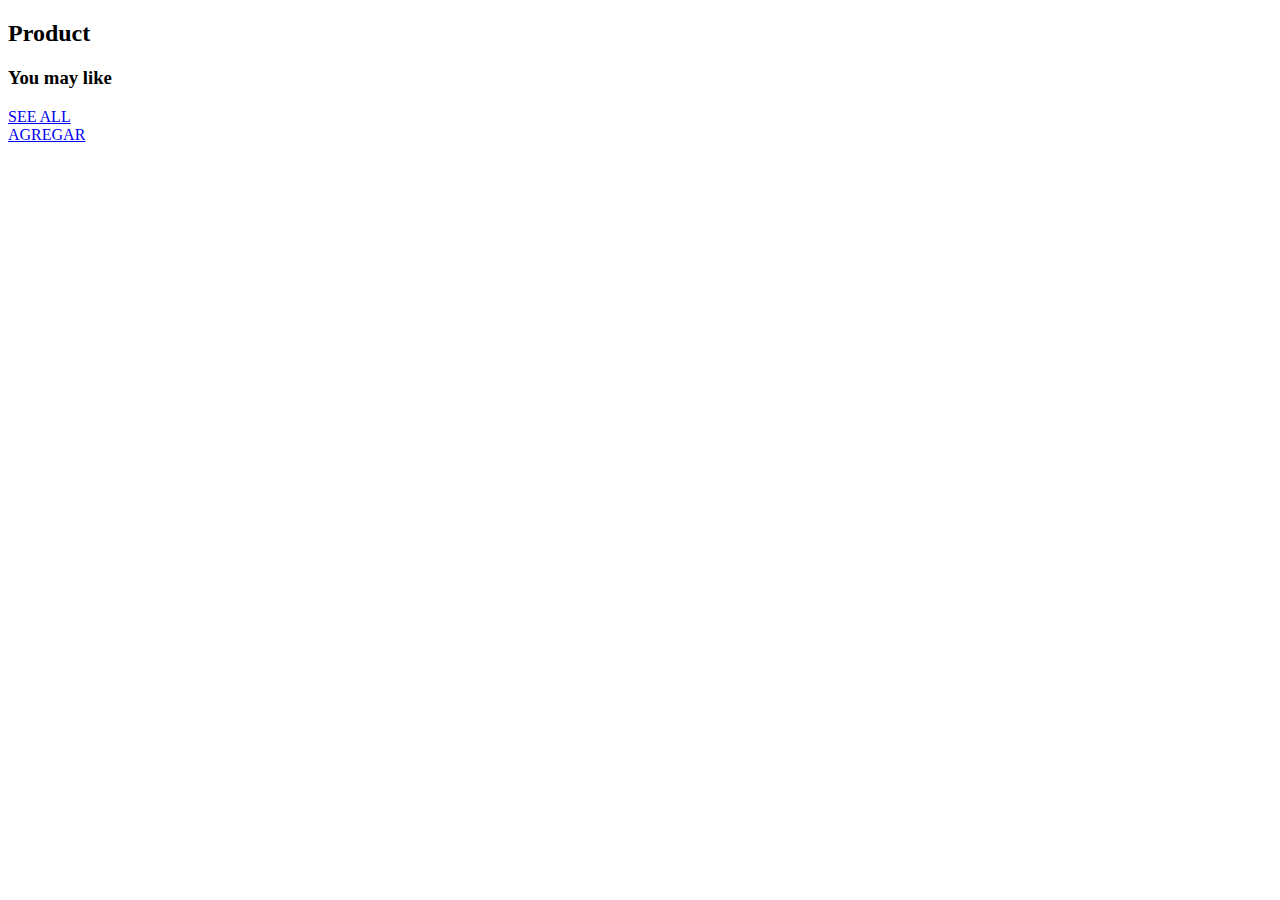
==== commit 80f4987f: "uniendo el proyecto" ====
--- a/index.html
+++ b/index.html
@@ -8,7 +8,6 @@
     <!-- CSS only -->
 <link href="https://cdn.jsdelivr.net/npm/bootstrap@5.2.0-beta1/dist/css/bootstrap.min.css" rel="stylesheet" integrity="sha384-0evHe/X+R7YkIZDRvuzKMRqM+OrBnVFBL6DOitfPri4tjfHxaWutUpFmBp4vmVor" crossorigin="anonymous">
 <link rel="stylesheet" href="./css/styles.css">
-
 </head>
 <body>
 
@@ -18,187 +17,139 @@
 
     </header>
 
-
-
-
-
-
-
-
-
-
-
-
-
-
-
-
-
-
-
-
-
-
-
-
-
-
-
-
-
-
-
-
-
-
-
-
-
-
-
-
-
-
-
-
-
-
-
 <!-- 65-115 -->
     <section>
 
-        <div class=" div1">
-            <img src="https://res.cloudinary.com/dnezkinuo/image/upload/v1657655784/Fresh_rwzfhy.png" alt="">
-        </div>
-
-        <div class="divText">
-            <h2>About</h2>
-            <h3>OAX Juice bar</h3>
-            <p>OAX juice shop is on a mission to create great tasting and nutritious juices, smoothies, bowls and bites. Our menu is full of fresh offers that are eqully craveable and guilt-free. 
-                We take a lot of pride in serving product that are high in nutritional value. Our juices are made fresh to order, and our smooths are made with fruites instead of ice – which is commonly used by other companies.
-            </p>
-            <h2 class="read">READ MORE</h2>
-
-        </div>
-
-
-
-
-
-
-
-
-
-
-
-
-
-
-
-
-
-
-
-
-
-
-
-
-
-
-
-
-
-
-
     </section>
+
+
+
+
+
+
+
+
+
+
+
+
+
+
+
+
+
+
+
+
+
+
+
+
+
+
+
+
+
+
+
+
+
+
+
+
+
+
+
+
+
+
+
+
+
+
+
+
+
+
+
+
+
+
+
+
+
+
+
+
+
+
+
+
+
+
+
+
+
+
+
+
+
+
+
+
+
+
+
+
+
+
+
+
+
+
+
+
+
 
 
 
 <!-- 115-200 -->
 <!--Aquí va lo de los productos  -->
-    <main class="conta">
-        <div class="div12">
-            <h1 class="h12">BUY 1,GET FREE</h1>
-            <br>
-            <br>
-           
-            <p class="parrafo">Enjoy buy 1 get 1 free on all Sparkling drinks. When it's a matter of customer service we make sure no one is better than us. Offer you great discounts in all good of Sparkling drinks.</p>
-            <div class="buy"><h3 class="h3">BUY NOW</h3> </div>
-
-               <img class="img10" src="./images/24113 [Converted] 1.png" alt="">
-               <img class="img11" src="./images/Poster-S-320ml_1b 1.png" alt="">
+    <main class="container">
+        <h2 class="text-dark">Product</h2>
+        <div class="d-flex justify-content-between">
+            <h3>You may like</h3>
+            <a href="#" class="text-danger">SEE ALL</a>
         </div>
         
-     
+        <div class="container-products row mt-5">
+          
+                <!-- <div class="col-4">
+                    <img class="w-75 img-fluid" src="https://www.levapan.com/wp-content/uploads/2015/11/nectar_sanjorge_manzana250ml.jpg" alt="botella de jugo">
+                    <h5>Nombre del Jugo</h5>
+                    <p>Características del jugo</p>
+                    <p class="fw-bold">$999</p>
+                </div> -->
+    
+                <template id="template">
+                    <div class="col-4">
+                        <img class="w-75 img-fluid" src="" alt="botella de jugo" data-id="">
+                        <h5>Nombre del Jugo</h5>
+                        <p id="caracteristicas">Características del jugo</p>
+                        <p id="precio" class="fw-bold">$999</p>
+                    </div>
+                </template>
+              
+        </div>
+
+        <a href="./pages/agregar.html" class="btn btn-danger d-block mx-auto w-25" id="agregar">AGREGAR</a>
        
+            
+       
+
+
+
     </main>
-
-
-
-
-
-
-
-
-
-
-
-
-
-
-
-
-
-
-
-
-
-
-
-
-
-
-
-
-
-
-
-
-
-
-
-
-
-
-
-
-
-
-
-
-
-
-
-
-
-
-
-
-
-
-
-
-
-
-
-
-
-
-
-
-
-
 
 
 
@@ -210,76 +161,153 @@
 <!-- 200-250 -->
     <section>
 
-
-        <div class="cont4">
-            <h1>Review</h1>
-            <h2>What Our Consumers Say?</h2>
-
-        <div>
-            <main class="main">
-                <div class="exp1">
-                    <img src="./images/Mask Group.png" alt="">
-                    <h3>Jonathon Mac</h3>
-                    <img src="./images/estrellas.png" alt="">
-                    <p>This is a great space to write long text about your company and your services. You can use this space to go into a little more detail about your company. </p>
-                </div>
-
-                <div class="exp1">
-                    <img src="./images/Mask Group2.png" alt=""> 
-                    <h3>Emma Watson</h3>
-                    <img src="./images/estrellas.png" alt="">
-                    <p>The story of how you came up with the idea for your business and what makes you different from your competitors. Your company stand out and show your visitors who you are. </p>
-                </div>
-
-                
-            </main>
-
-            <div class="div5">
-                    <img src="./images/Ellipse.png" alt="">
-                    <img src="./images/Ellipse.png" alt="">
-                    <img src="./images/Ellipse.png" alt="">
-                </div>
-
-            <div>
-        </div>
-            </div>
-        </div>
-
-                <main class="seccion10">
-                    <div class="sec11">
-                        <h1>GET IN TOUCH</h1>
-                        <p>I'm a paragraph. Click here to add your own text and edit me. Let your users get to know you.</p>
-                        <div class="subsec10">
-                            <input type="text" placeholder="Enter your Email">
-                                <div class="conth1">
-                                    <h1 class="h1">SUBSCRIBE</h1>
-                                </div>
-                        </div>
-                    </div>
-
-
-                    <div class="sec12">
-                        <div>
-                        <img class="juice1" src="./images/juice4.png" alt="">
-                        </div>
-                        <div class="j3">
-                        <img class="juice2" src="./images/juice1.png" alt="">
-                        <img class="juice3" src="./images/juice3.png" alt="">
-                        </div>
-                        <div>
-                        <img class="juice4" src="./images/juice2.png" alt="">
-                        </div>
-                    </div>
-
-
-                </main>
-
     </section>
-
 
 <!-- 250-300 -->
     <footer>
 
     </footer>
+
+
+
+
+
+
+
+
+
+
+
+
+
+
+
+
+
+
+
+
+
+
+
+
+
+
+
+
+
+
+
+
+
+
+
+
+
+
+
+
+
+
+
+
+
+
+
+
+
+
+
+
+
+
+
+
+
+
+
+
+
+
+
+
+
+
+
+
+
+
+
+
+
+
+
+
+
+
+
+
+
+
+
+
+
+
+
+
+
+
+
+
+
+
+
+
+
+
+
+
+
+
+
+
+
+
+
+
+
+
+
+
+
+
+
+
+
+
+
+
+
+
+
+
+
+
+
+
+
+
+
+
+
+
+
+
+
+
+
+
+
+    <script src="./js/app.js" type="module"></script>
 </body>
 </html>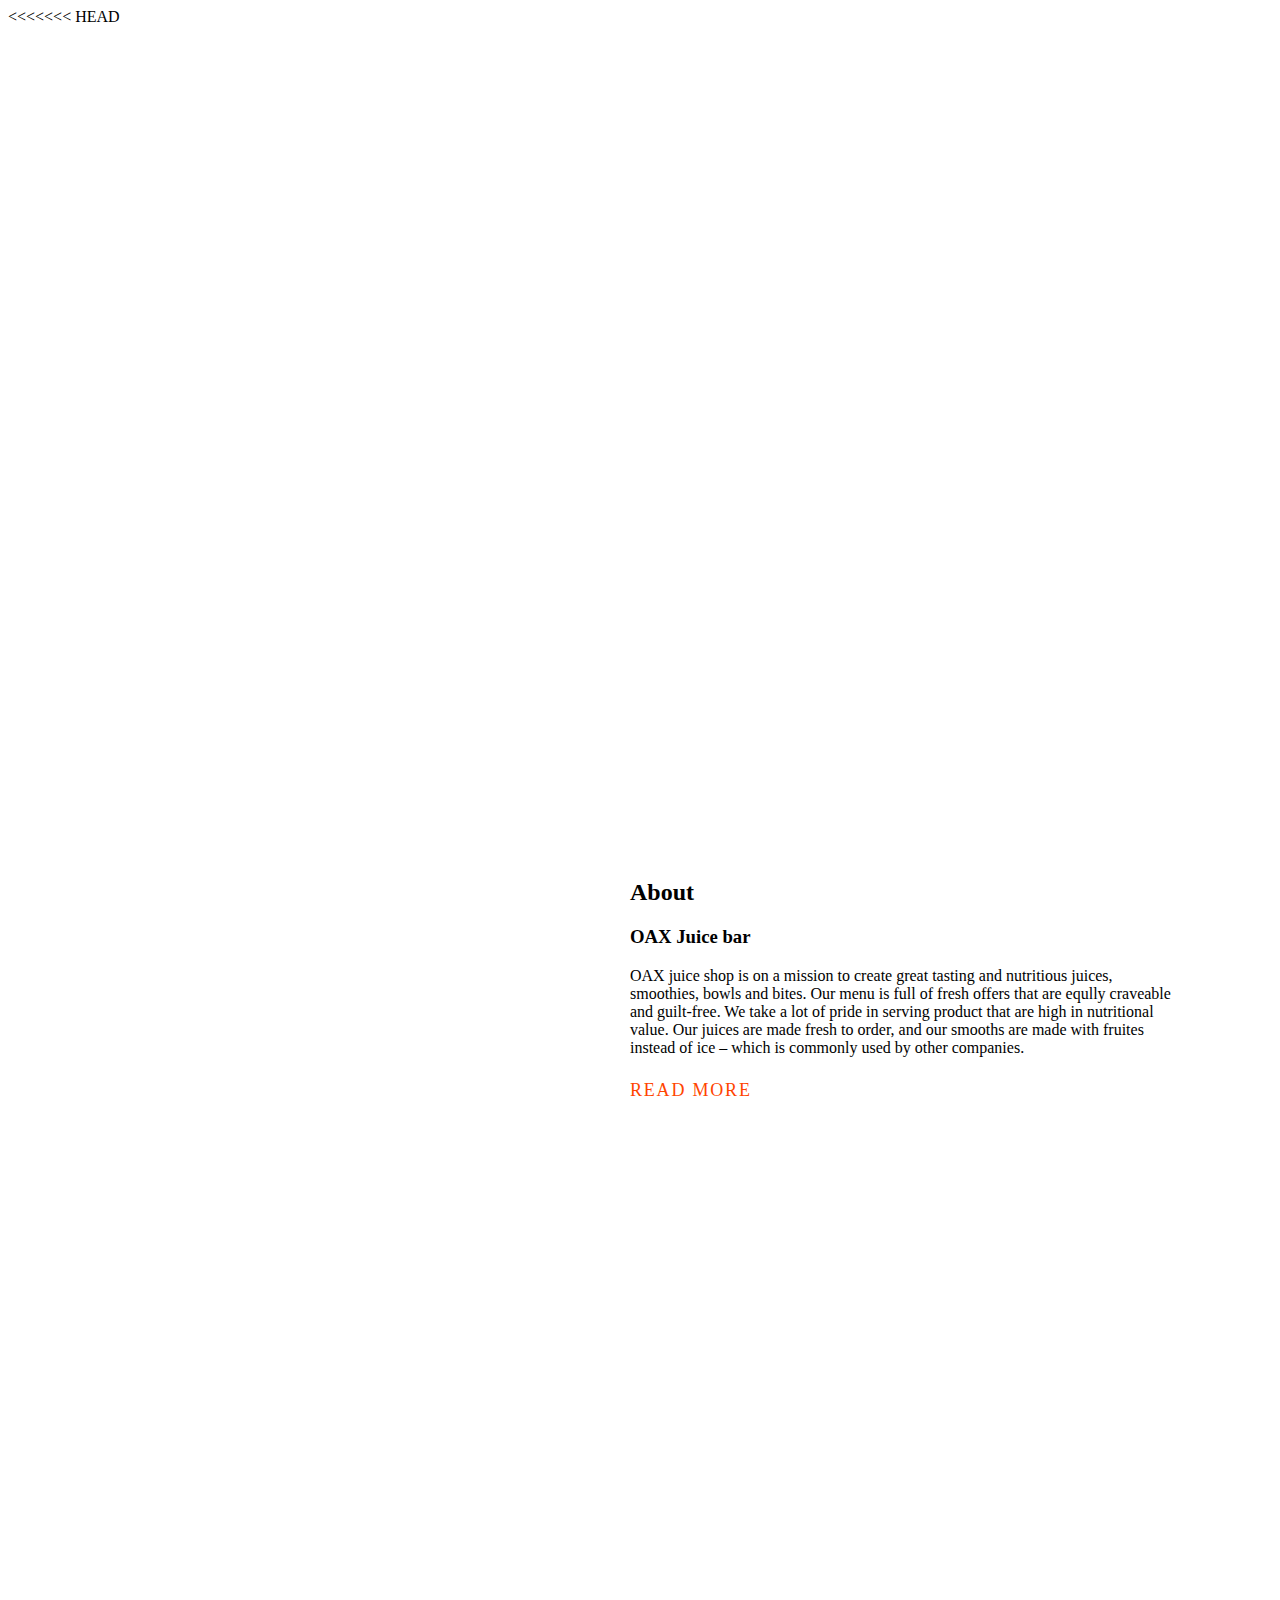
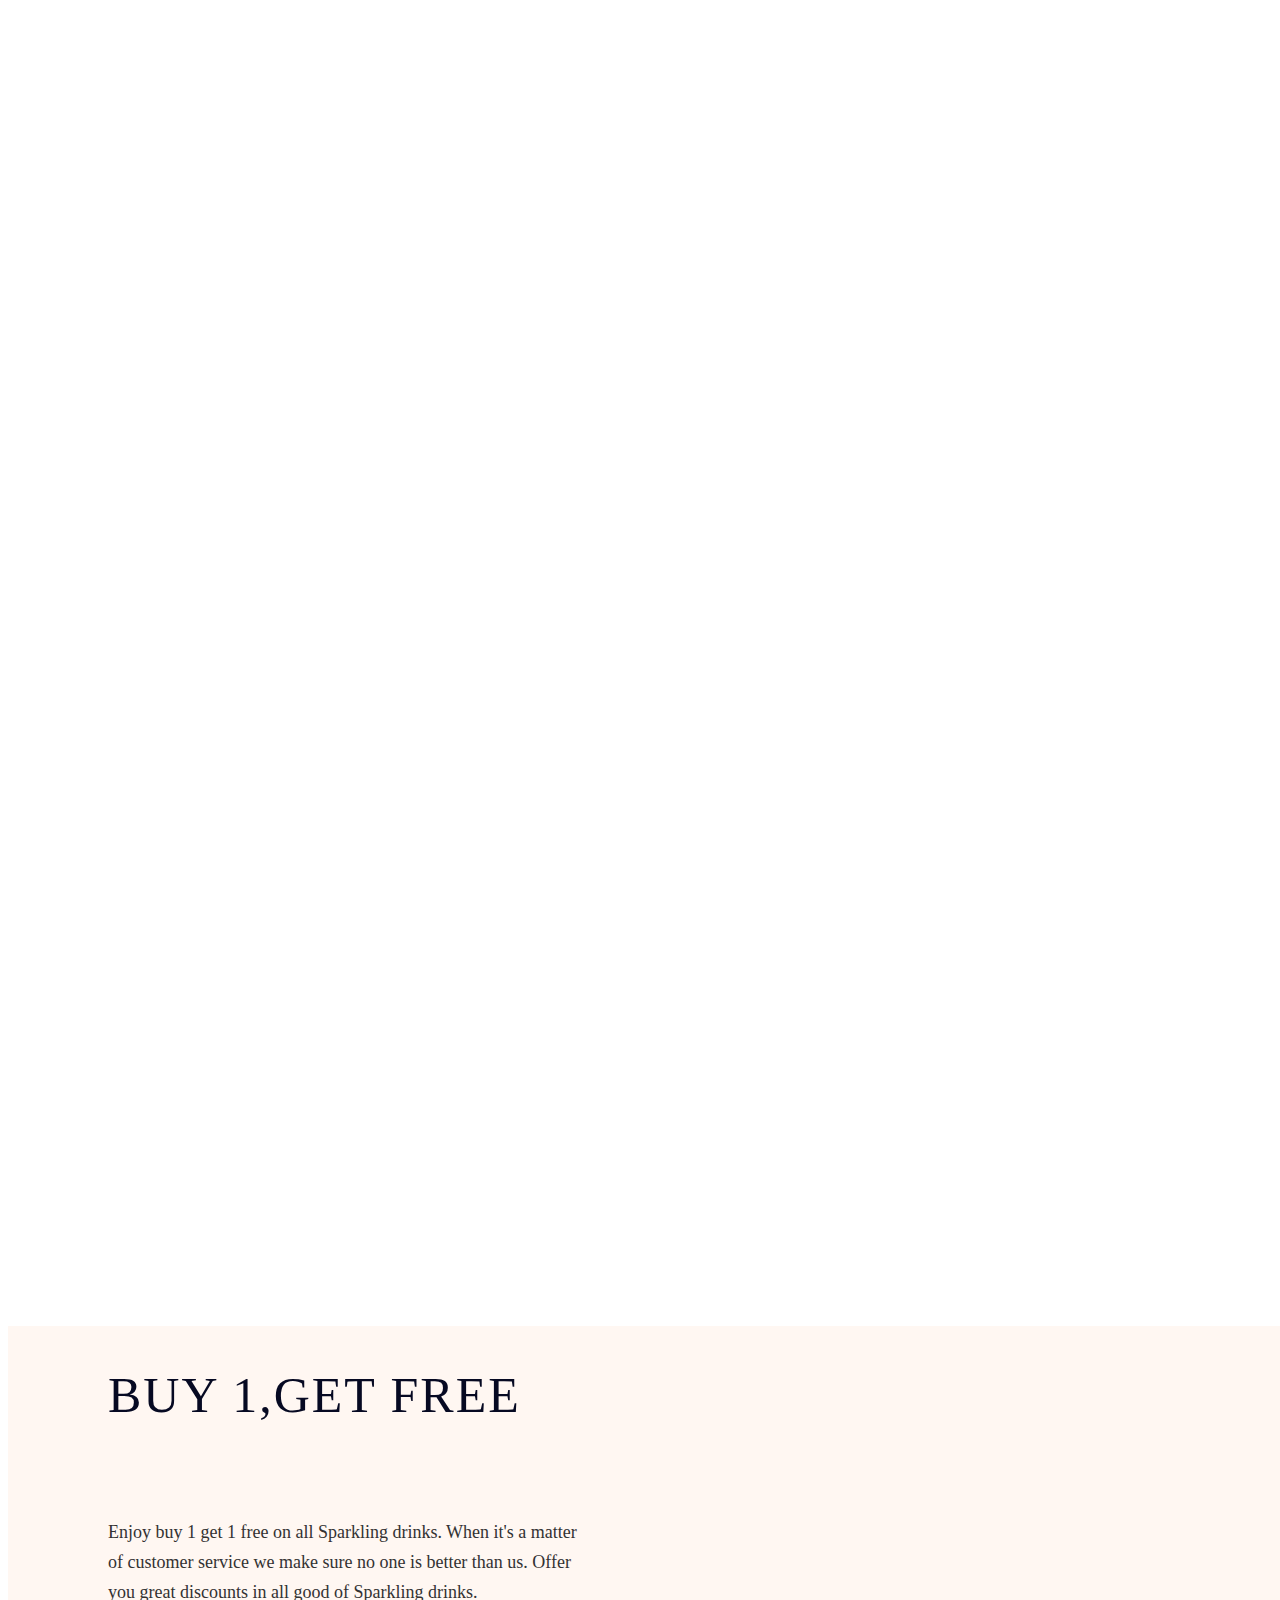
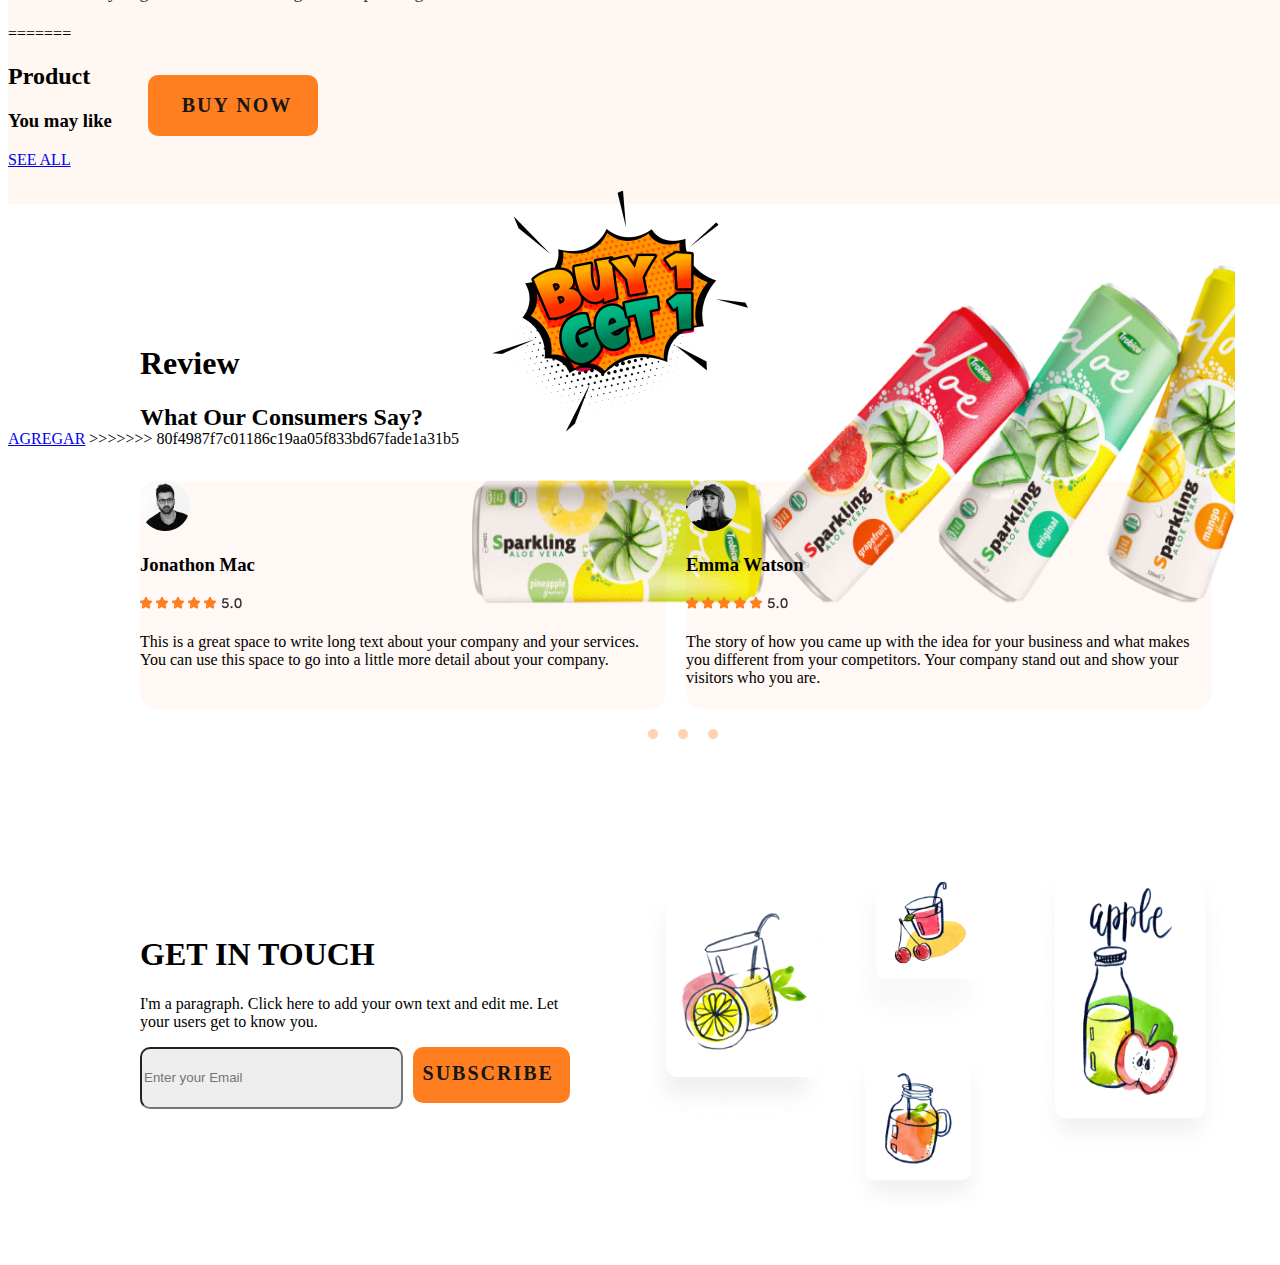
==== commit 75ccc78c: "cambios" ====
--- a/index.html
+++ b/index.html
@@ -8,6 +8,7 @@
     <!-- CSS only -->
 <link href="https://cdn.jsdelivr.net/npm/bootstrap@5.2.0-beta1/dist/css/bootstrap.min.css" rel="stylesheet" integrity="sha384-0evHe/X+R7YkIZDRvuzKMRqM+OrBnVFBL6DOitfPri4tjfHxaWutUpFmBp4vmVor" crossorigin="anonymous">
 <link rel="stylesheet" href="./css/styles.css">
+
 </head>
 <body>
 
@@ -17,13 +18,115 @@
 
     </header>
 
+
+
+
+
+
+
+
+
+
+
+
+
+
+
+
+
+
+
+
+
+
+
+
+
+
+
+
+
+
+
+
+
+
+
+
+
+
+
+
+
+
+
+
+
+
+
 <!-- 65-115 -->
     <section>
 
+        <div class=" div1">
+            <img src="https://res.cloudinary.com/dnezkinuo/image/upload/v1657655784/Fresh_rwzfhy.png" alt="">
+        </div>
+
+        <div class="divText">
+            <h2>About</h2>
+            <h3>OAX Juice bar</h3>
+            <p>OAX juice shop is on a mission to create great tasting and nutritious juices, smoothies, bowls and bites. Our menu is full of fresh offers that are eqully craveable and guilt-free. 
+                We take a lot of pride in serving product that are high in nutritional value. Our juices are made fresh to order, and our smooths are made with fruites instead of ice – which is commonly used by other companies.
+            </p>
+            <h2 class="read">READ MORE</h2>
+
+        </div>
+
+
+
+
+
+
+
+
+
+
+
+
+
+
+
+
+
+
+
+
+
+
+
+
+
+
+
+
+
+
+
     </section>
 
 
 
+<<<<<<< HEAD
+<!-- 115-200 -->
+<!--Aquí va lo de los productos  -->
+    <main class="conta">
+        <div class="div12">
+            <h1 class="h12">BUY 1,GET FREE</h1>
+            <br>
+            <br>
+           
+            <p class="parrafo">Enjoy buy 1 get 1 free on all Sparkling drinks. When it's a matter of customer service we make sure no one is better than us. Offer you great discounts in all good of Sparkling drinks.</p>
+            <div class="buy"><h3 class="h3">BUY NOW</h3> </div>
+=======
 
 
 
@@ -148,8 +251,81 @@
        
 
 
-
+>>>>>>> 80f4987f7c01186c19aa05f833bd67fade1a31b5
+
+               <img class="img10" src="./images/24113 [Converted] 1.png" alt="">
+               <img class="img11" src="./images/Poster-S-320ml_1b 1.png" alt="">
+        </div>
+        
+     
+       
     </main>
+
+
+
+
+
+
+
+
+
+
+
+
+
+
+
+
+
+
+
+
+
+
+
+
+
+
+
+
+
+
+
+
+
+
+
+
+
+
+
+
+
+
+
+
+
+
+
+
+
+
+
+
+
+
+
+
+
+
+
+
+
+
+
+
+
+
 
 
 
@@ -161,7 +337,72 @@
 <!-- 200-250 -->
     <section>
 
+
+        <div class="cont4">
+            <h1>Review</h1>
+            <h2>What Our Consumers Say?</h2>
+
+        <div>
+            <main class="main">
+                <div class="exp1">
+                    <img src="./images/Mask Group.png" alt="">
+                    <h3>Jonathon Mac</h3>
+                    <img src="./images/estrellas.png" alt="">
+                    <p>This is a great space to write long text about your company and your services. You can use this space to go into a little more detail about your company. </p>
+                </div>
+
+                <div class="exp1">
+                    <img src="./images/Mask Group2.png" alt=""> 
+                    <h3>Emma Watson</h3>
+                    <img src="./images/estrellas.png" alt="">
+                    <p>The story of how you came up with the idea for your business and what makes you different from your competitors. Your company stand out and show your visitors who you are. </p>
+                </div>
+
+                
+            </main>
+
+            <div class="div5">
+                    <img src="./images/Ellipse.png" alt="">
+                    <img src="./images/Ellipse.png" alt="">
+                    <img src="./images/Ellipse.png" alt="">
+                </div>
+
+            <div>
+        </div>
+            </div>
+        </div>
+
+                <main class="seccion10">
+                    <div class="sec11">
+                        <h1>GET IN TOUCH</h1>
+                        <p>I'm a paragraph. Click here to add your own text and edit me. Let your users get to know you.</p>
+                        <div class="subsec10">
+                            <input type="text" placeholder="Enter your Email">
+                                <div class="conth1">
+                                    <h1 class="h1">SUBSCRIBE</h1>
+                                </div>
+                        </div>
+                    </div>
+
+
+                    <div class="sec12">
+                        <div>
+                        <img class="juice1" src="./images/juice4.png" alt="">
+                        </div>
+                        <div class="j3">
+                        <img class="juice2" src="./images/juice1.png" alt="">
+                        <img class="juice3" src="./images/juice3.png" alt="">
+                        </div>
+                        <div>
+                        <img class="juice4" src="./images/juice2.png" alt="">
+                        </div>
+                    </div>
+
+
+                </main>
+
     </section>
+
 
 <!-- 250-300 -->
     <footer>
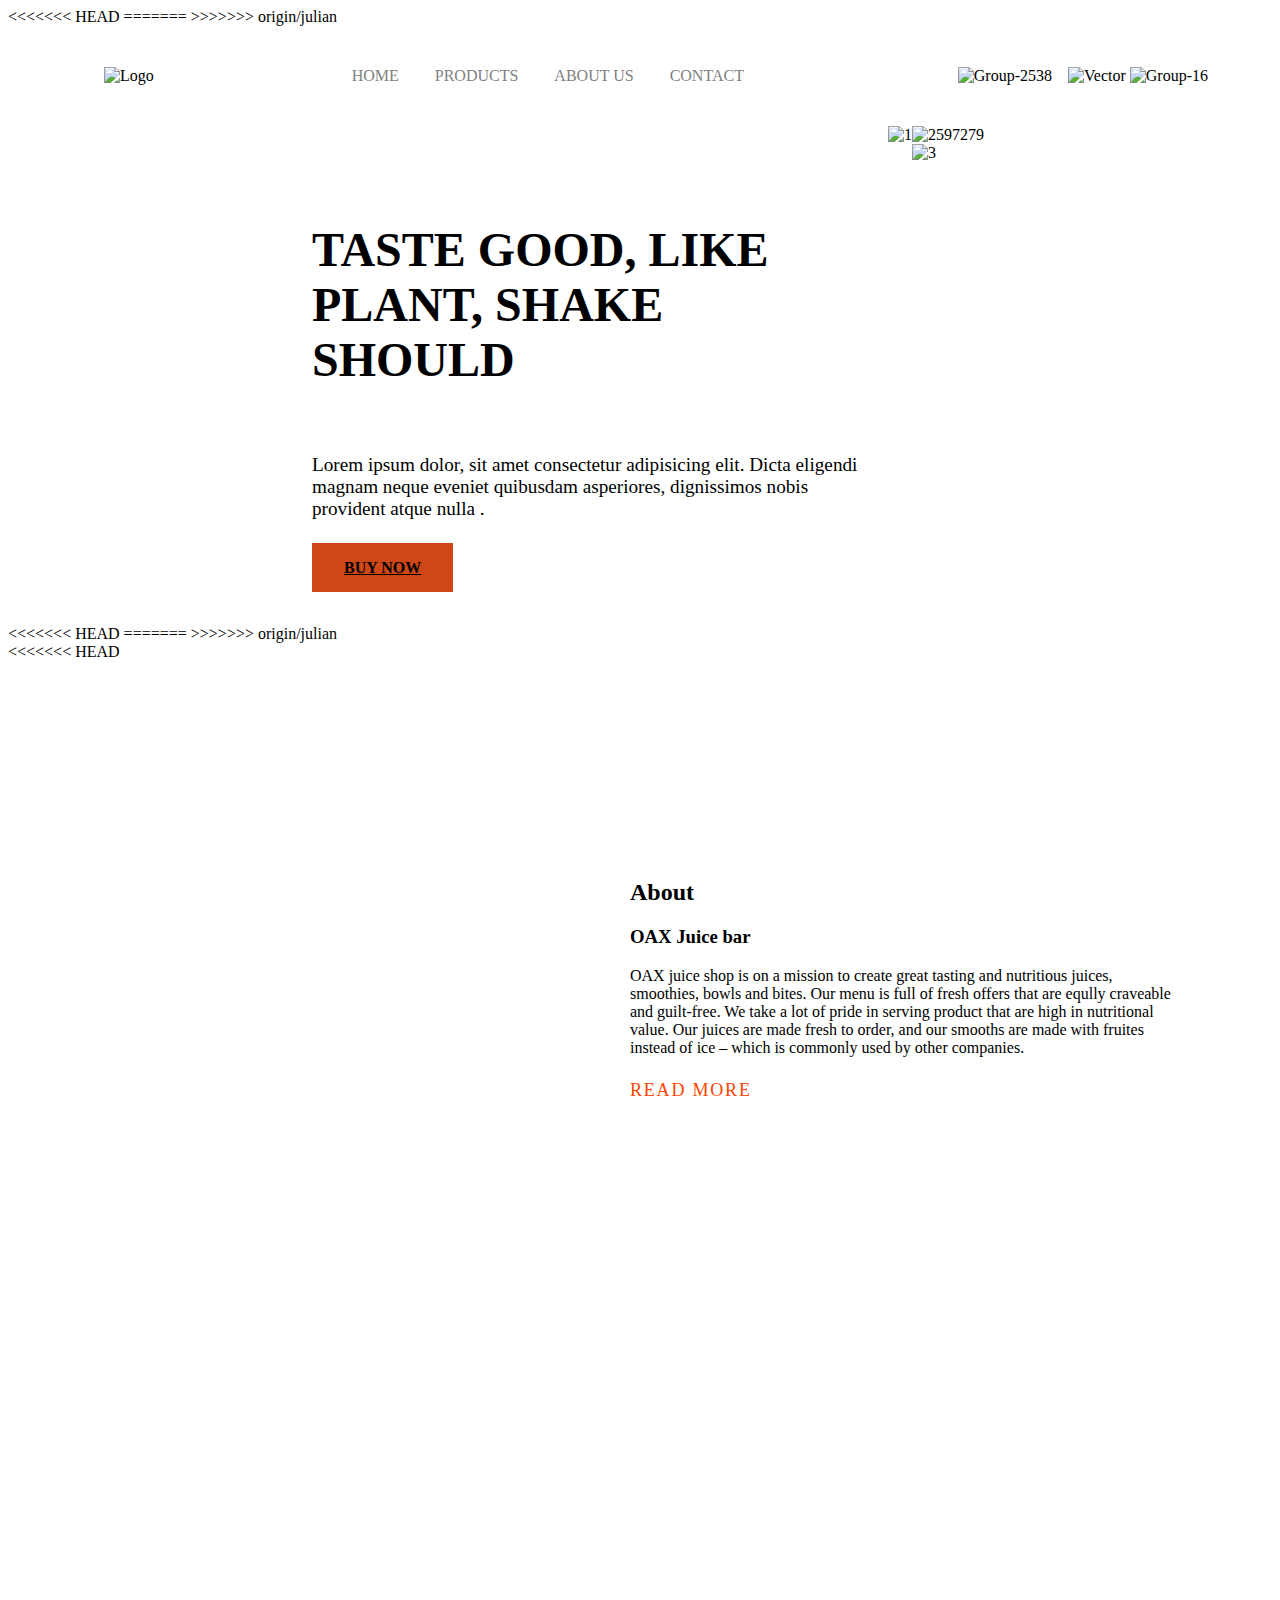
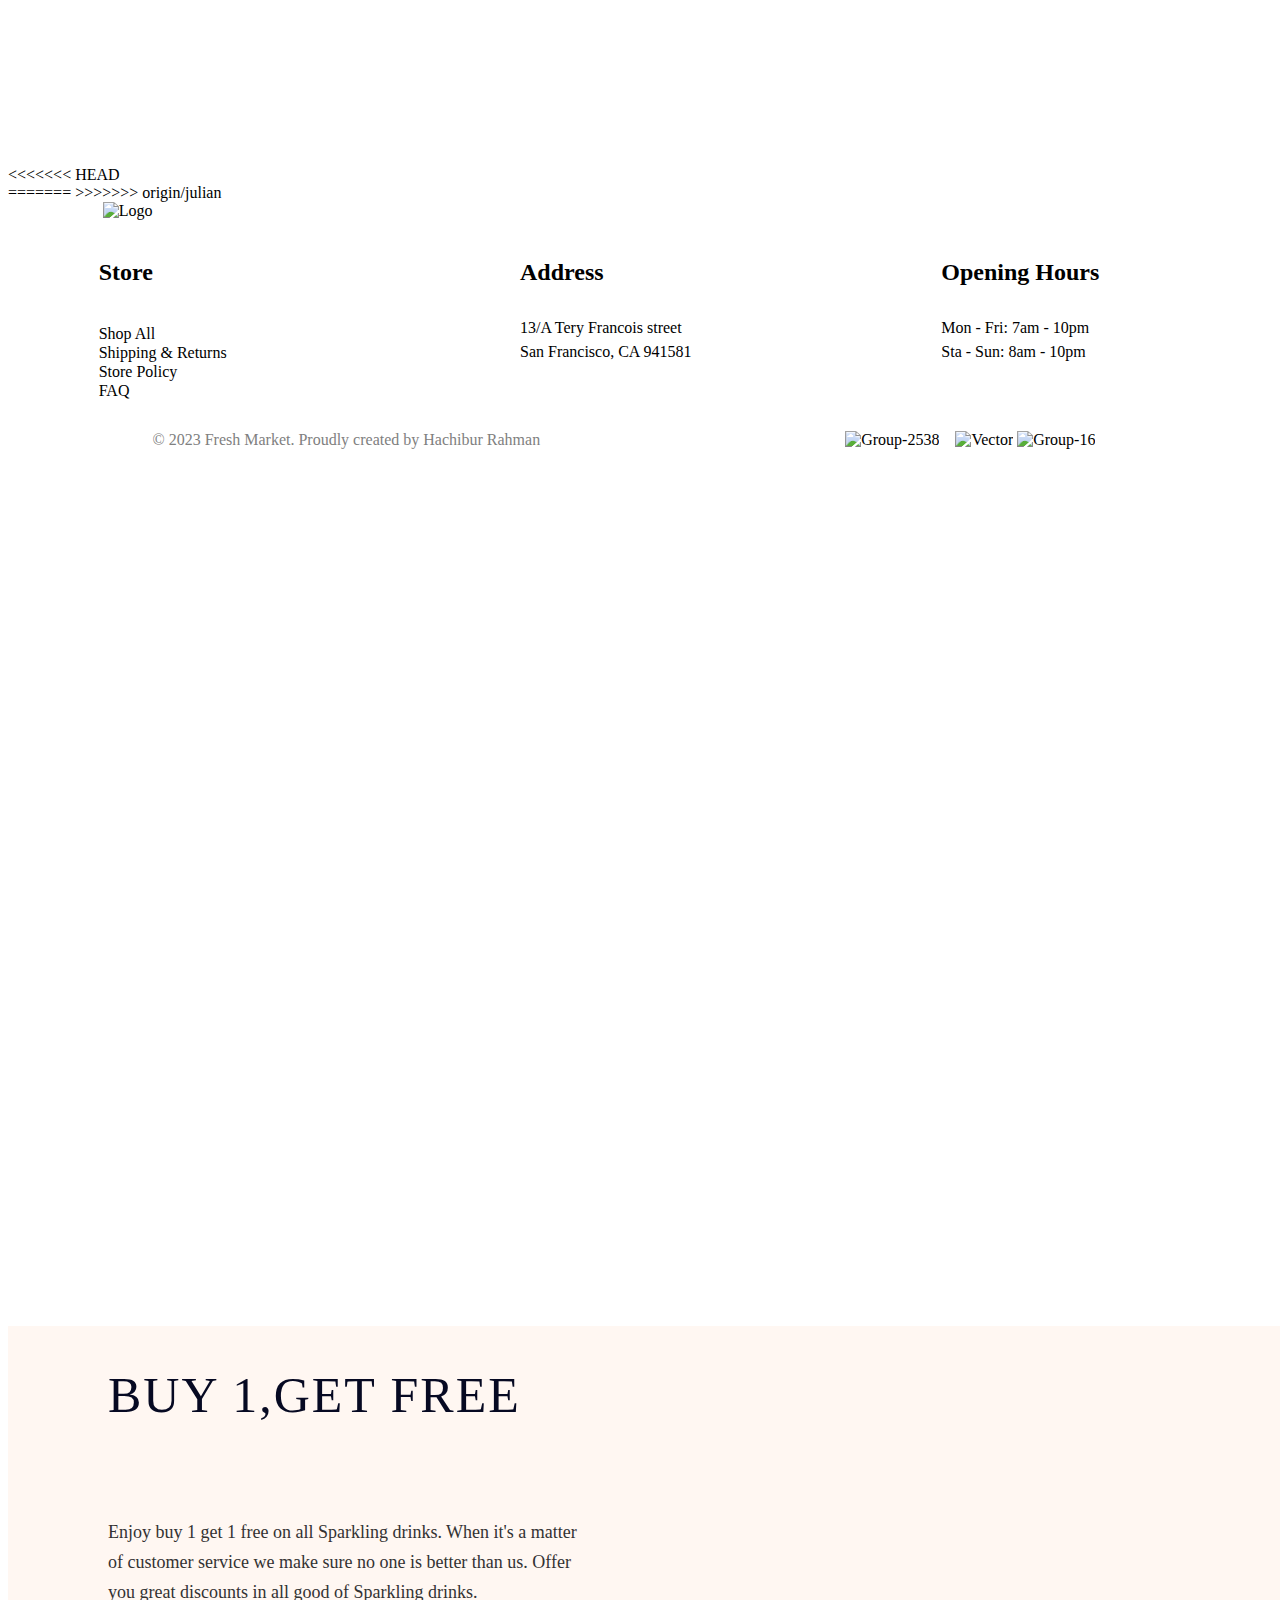
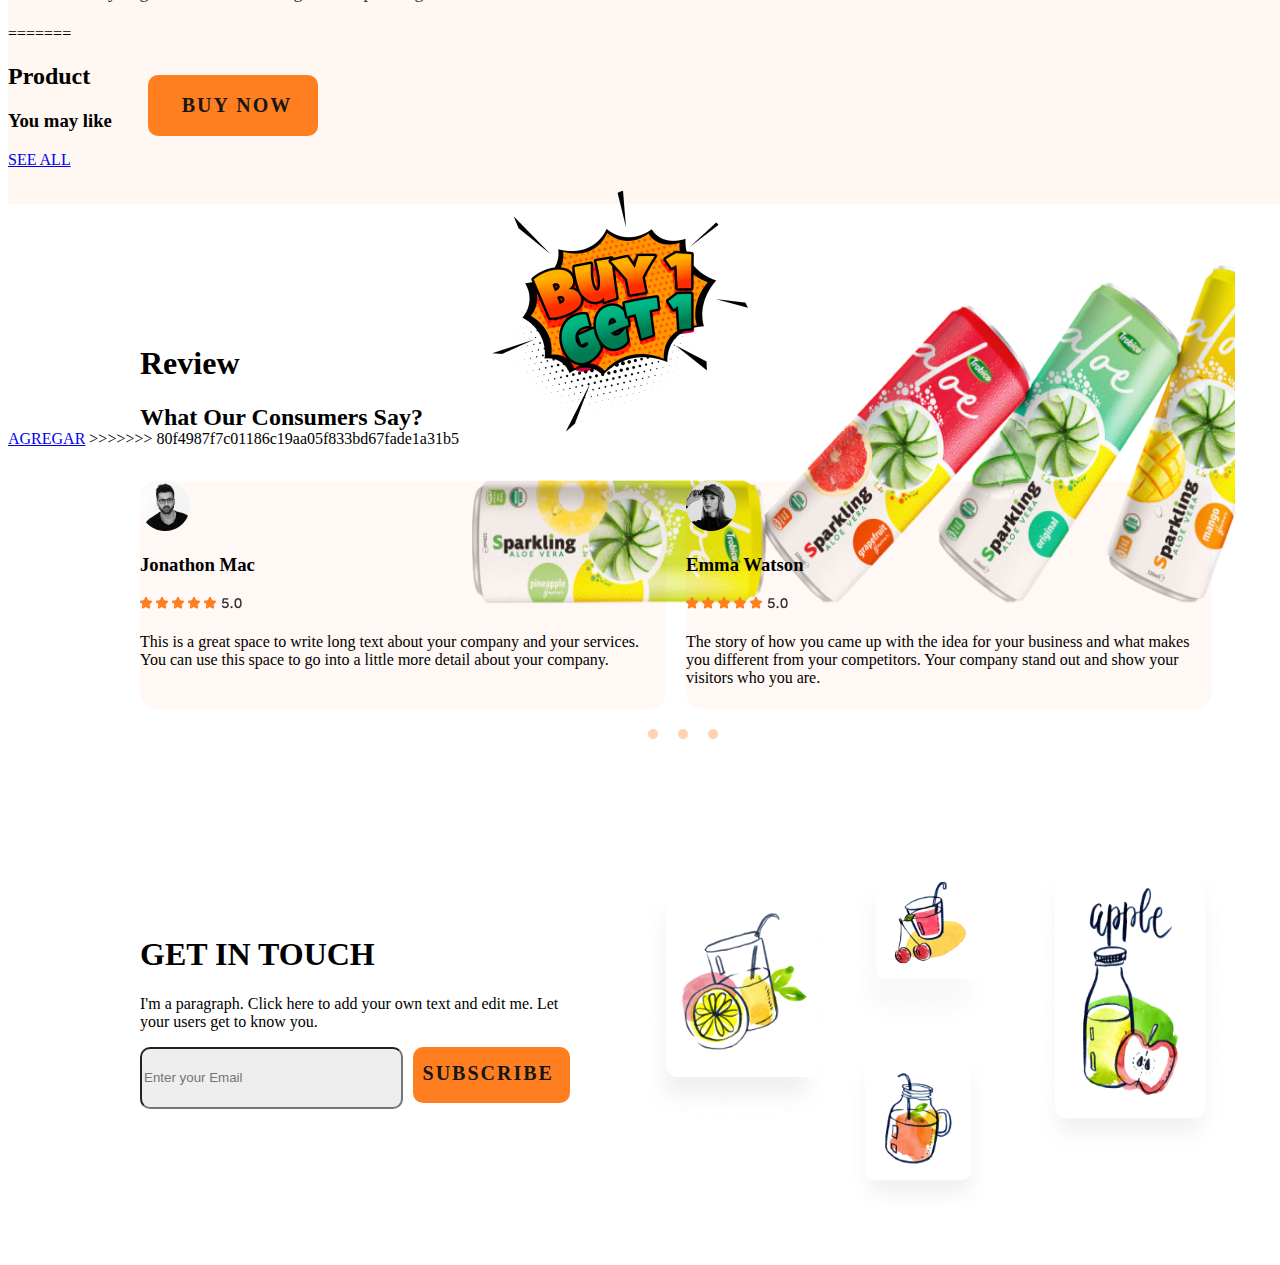
==== commit 1c28c2da: "cambios" ====
--- a/index.html
+++ b/index.html
@@ -1,23 +1,69 @@
 <!DOCTYPE html>
 <html lang="en">
+
 <head>
     <meta charset="UTF-8">
     <meta http-equiv="X-UA-Compatible" content="IE=edge">
     <meta name="viewport" content="width=device-width, initial-scale=1.0">
     <title>Workshop</title>
     <!-- CSS only -->
+<<<<<<< HEAD
 <link href="https://cdn.jsdelivr.net/npm/bootstrap@5.2.0-beta1/dist/css/bootstrap.min.css" rel="stylesheet" integrity="sha384-0evHe/X+R7YkIZDRvuzKMRqM+OrBnVFBL6DOitfPri4tjfHxaWutUpFmBp4vmVor" crossorigin="anonymous">
 <link rel="stylesheet" href="./css/styles.css">
 
+=======
+    <link href="https://cdn.jsdelivr.net/npm/bootstrap@5.2.0-beta1/dist/css/bootstrap.min.css" rel="stylesheet"
+        integrity="sha384-0evHe/X+R7YkIZDRvuzKMRqM+OrBnVFBL6DOitfPri4tjfHxaWutUpFmBp4vmVor" crossorigin="anonymous">
+    <link rel="stylesheet" href="./css/styles.css">
+    <link rel="stylesheet" href="./css/navBar.css">
+>>>>>>> origin/julian
 </head>
+
 <body>
 
-<!-- Todo lo del header -->
-<!-- 15-65 -->
+    <!-- Todo lo del header -->
+    <!-- 15-65 -->
     <header>
-
+        <nav class="navigationBar">
+            <div class="logoNavBar">
+                <img src="https://i.ibb.co/GPHg8RK/Logo.png" alt="Logo" border="0">
+            </div>
+            <div class="enlaces">
+                <a href="">HOME</a>
+                <a href="">PRODUCTS</a>
+                <a href="">ABOUT US</a>
+                <a href="">CONTACT</a>
+            </div>
+            <div class="logos">
+                <img src="https://i.ibb.co/sRfvyM6/Group-2538.png" alt="Group-2538" border="0">
+                <div class="logos2">
+                    <img src="https://i.ibb.co/VptR0bk/Vector.png" alt="Vector" border="0">
+                    <img src="https://i.ibb.co/L6sryJW/Group-16.png" alt="Group-16" border="0">
+                </div>
+            </div>
+        </nav>
+        <section class="sectionCabecera">
+            <div class="card" style="width: 37rem;">
+                <div class="card-body">
+                    <h5 class="card-title">TASTE GOOD, LIKE <br> PLANT, SHAKE SHOULD</h5>
+                    <p class="card-text">Lorem ipsum dolor, sit amet consectetur adipisicing elit. Dicta eligendi magnam
+                        neque eveniet quibusdam asperiores, dignissimos nobis provident atque nulla .</p>
+                    <a href="#" class="btn btn-primary">BUY NOW</a>
+                </div>
+            </div>
+            <section class="fotosHeader">
+                <div class="img01">
+                    <img src="https://i.ibb.co/m4Qqqbq/1.png" alt="1" border="0">
+                </div>
+                <div class="img0203">
+                    <img src="https://i.ibb.co/QXwz8hj/2597279.png" alt="2597279" border="0">
+                    <img src="https://i.ibb.co/KyLNdjH/3.png" alt="3" border="0">
+                </div>
+            </section>
+        </section>
     </header>
 
+<<<<<<< HEAD
 
 
 
@@ -65,6 +111,9 @@
 
 
 <!-- 65-115 -->
+=======
+    <!-- 65-115 -->
+>>>>>>> origin/julian
     <section>
 
         <div class=" div1">
@@ -216,8 +265,8 @@
 
 
 
-<!-- 115-200 -->
-<!--Aquí va lo de los productos  -->
+    <!-- 115-200 -->
+    <!--Aquí va lo de los productos  -->
     <main class="container">
         <h2 class="text-dark">Product</h2>
         <div class="d-flex justify-content-between">
@@ -334,7 +383,7 @@
 
 
     <!-- Aquí va el trabajo después de los productos -->
-<!-- 200-250 -->
+    <!-- 200-250 -->
     <section>
 
 
@@ -403,10 +452,238 @@
 
     </section>
 
+<<<<<<< HEAD
 
 <!-- 250-300 -->
     <footer>
-
+=======
+>>>>>>> origin/julian
+
+
+
+
+
+
+
+
+
+
+
+
+
+
+
+
+
+
+
+
+
+
+
+
+
+
+
+
+
+
+
+
+
+
+
+
+
+
+
+
+
+
+
+
+
+
+
+
+
+
+
+
+
+
+
+
+
+
+
+
+
+
+
+
+
+
+
+
+
+
+
+
+
+
+
+
+
+
+
+
+
+
+
+
+
+
+
+
+
+
+
+
+
+
+
+
+
+
+
+
+
+
+
+
+
+
+
+
+
+
+
+
+
+
+
+
+
+
+
+
+
+
+
+
+
+
+
+
+
+
+
+
+
+
+
+
+
+
+
+
+
+
+
+
+
+
+
+
+
+
+
+
+
+
+
+
+
+
+
+
+
+
+
+
+
+
+
+
+
+
+
+
+
+
+
+
+
+
+
+
+
+
+
+
+
+    <!-- 250-300 -->
+    <footer>
+        <div class="logo">
+            <img src="https://i.ibb.co/GPHg8RK/Logo.png" alt="Logo" border="0">
+            
+        </div>
+        <div class="divFooter">
+            <section class="footer1">
+                <h3>Store</h3>
+                <div>
+                    <a href="">Shop All</a>
+                    <a href="">Shipping & Returns</a>
+                </div>
+                <div>
+                    <a href="">Store Policy</a>
+                    <a href="">FAQ</a>
+                </div>
+            </section>
+            <section class="footer2">
+                <h3>Address</h3>
+                <p>13/A Tery Francois street</p>
+                <p>San Francisco, CA 941581</p>
+            </section>
+            <section class="footer3">
+                <h3>Opening Hours</h3>
+                <p>Mon - Fri: 7am - 10pm</p>
+                <p>Sta - Sun: 8am - 10pm</p>
+            </section>
+        </div>
+        <div class="copyRedes">
+            <div class="cpyright">
+                <p>&copy; 2023 Fresh Market. Proudly created by Hachibur Rahman</p>
+            </div>
+            <div class="logos">
+                <img src="https://i.ibb.co/sRfvyM6/Group-2538.png" alt="Group-2538" border="0">
+                <div class="logos2">
+                    <img src="https://i.ibb.co/VptR0bk/Vector.png" alt="Vector" border="0">
+                    <img src="https://i.ibb.co/L6sryJW/Group-16.png" alt="Group-16" border="0">
+                </div>
+            </div>
+        </div>
     </footer>
 
 
@@ -551,4 +828,5 @@
 
     <script src="./js/app.js" type="module"></script>
 </body>
+
 </html>--- a/css/navBar.css
+++ b/css/navBar.css
@@ -0,0 +1,94 @@
+
+.navigationBar{
+    height: 100px;
+    display: flex;
+    align-items: center;
+    justify-content:space-between;
+    padding: 0 2em;
+}
+.logoNavBar{
+    padding-left: 4em;
+}
+.logos{
+    width: max-content;
+    display: flex;
+    justify-content: space-between;
+    padding: 0 1em;
+}
+.logos2{
+    padding: 0 1em;
+}
+.enlaces a{
+    text-decoration: none;
+    color: rgb(128, 128, 128);
+    padding: 0 1em;
+    cursor: pointer;
+}
+.enlaces a:hover{
+    color: black;
+}
+.sectionCabecera{
+    display: flex;
+    justify-content: center;
+}
+.card-body{
+    padding: 3em 1em;
+}
+.card-title{
+    font-size: 3em;
+    margin: 1em 0;
+}
+.card-text{
+    padding: 1em 0;
+    font-size: 1.2em;
+    
+}
+.btn-primary{
+    background-color: rgb(206, 71, 22);
+    border: none;
+    padding: 1em 2em;
+    margin: 2em 0;
+    color: black;
+    font-weight: 900;
+}
+.fotosHeader{
+    display: flex;
+
+}
+.img0203 img{
+    display: flex;
+}
+.logo{
+    width: 85%;
+    margin: 0 auto;
+}
+.divFooter{
+    display: flex;
+    justify-content: space-around;
+}
+.divFooter h3{
+    font-size: 1.5em;
+    padding: 1em 0;
+}
+.footer1,
+.footer2,
+.footer3{
+    width: 15em;
+    line-height: .5em;
+}
+.footer1 a{
+    line-height: 1.2em;
+    color: black;
+    display: flex;
+    flex-wrap: wrap;
+    text-decoration: none;
+}
+.copyRedes{
+    display: flex;
+    justify-content:space-around;
+    align-items: center;
+    height: 80px;
+}
+.copyRedes .cpyright{
+    color: gray;
+}